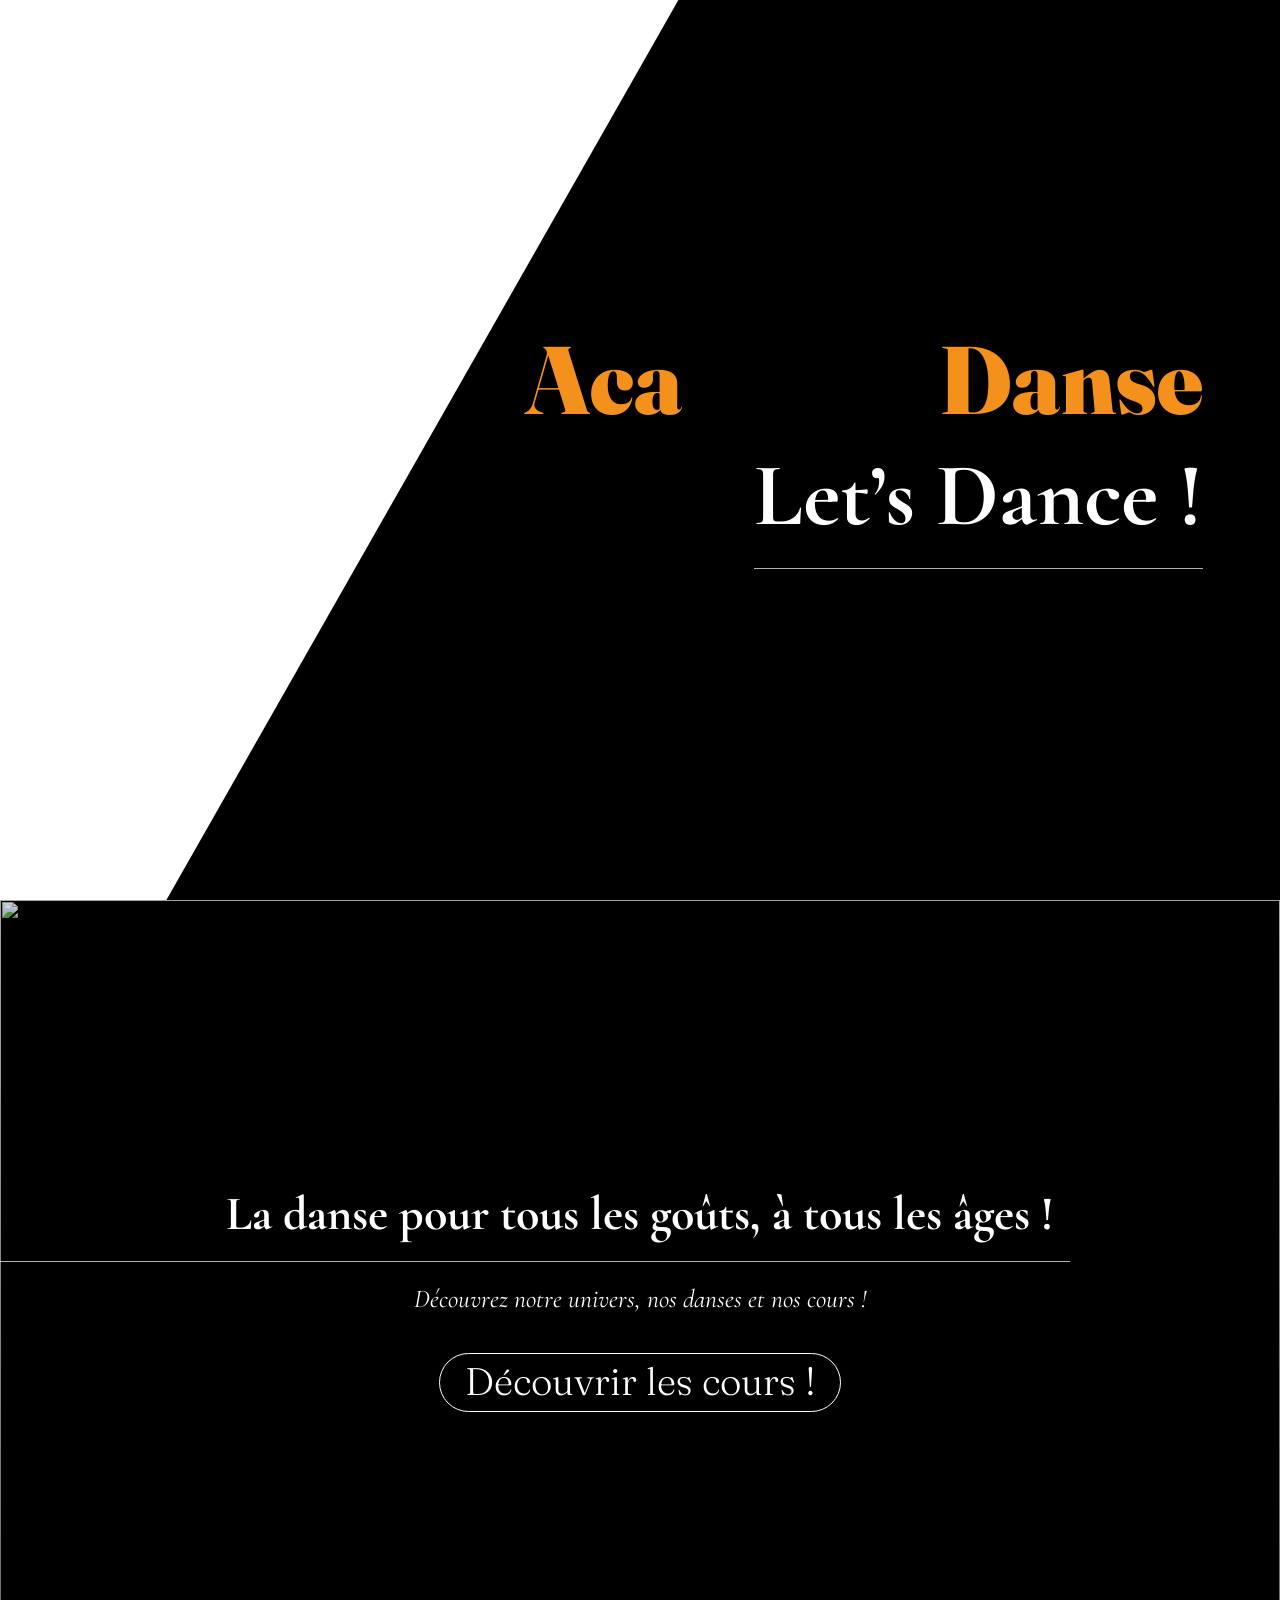
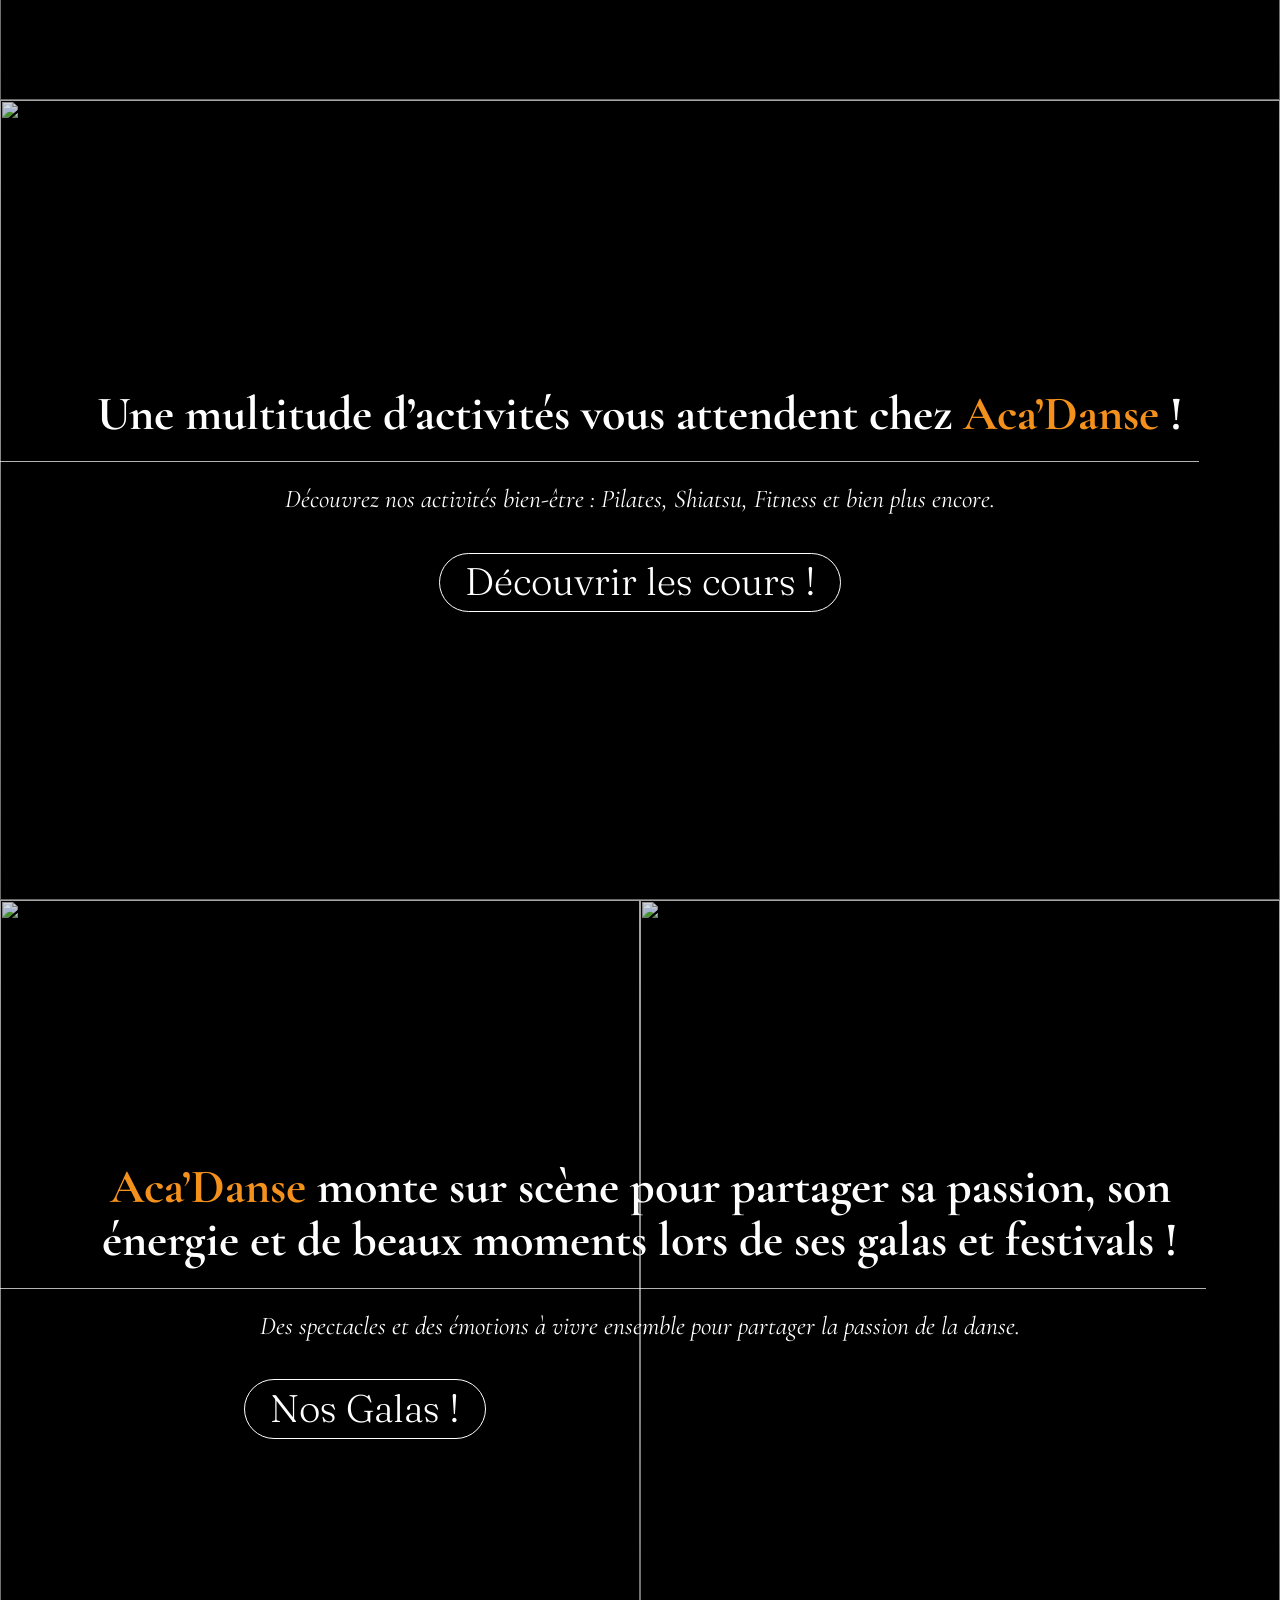
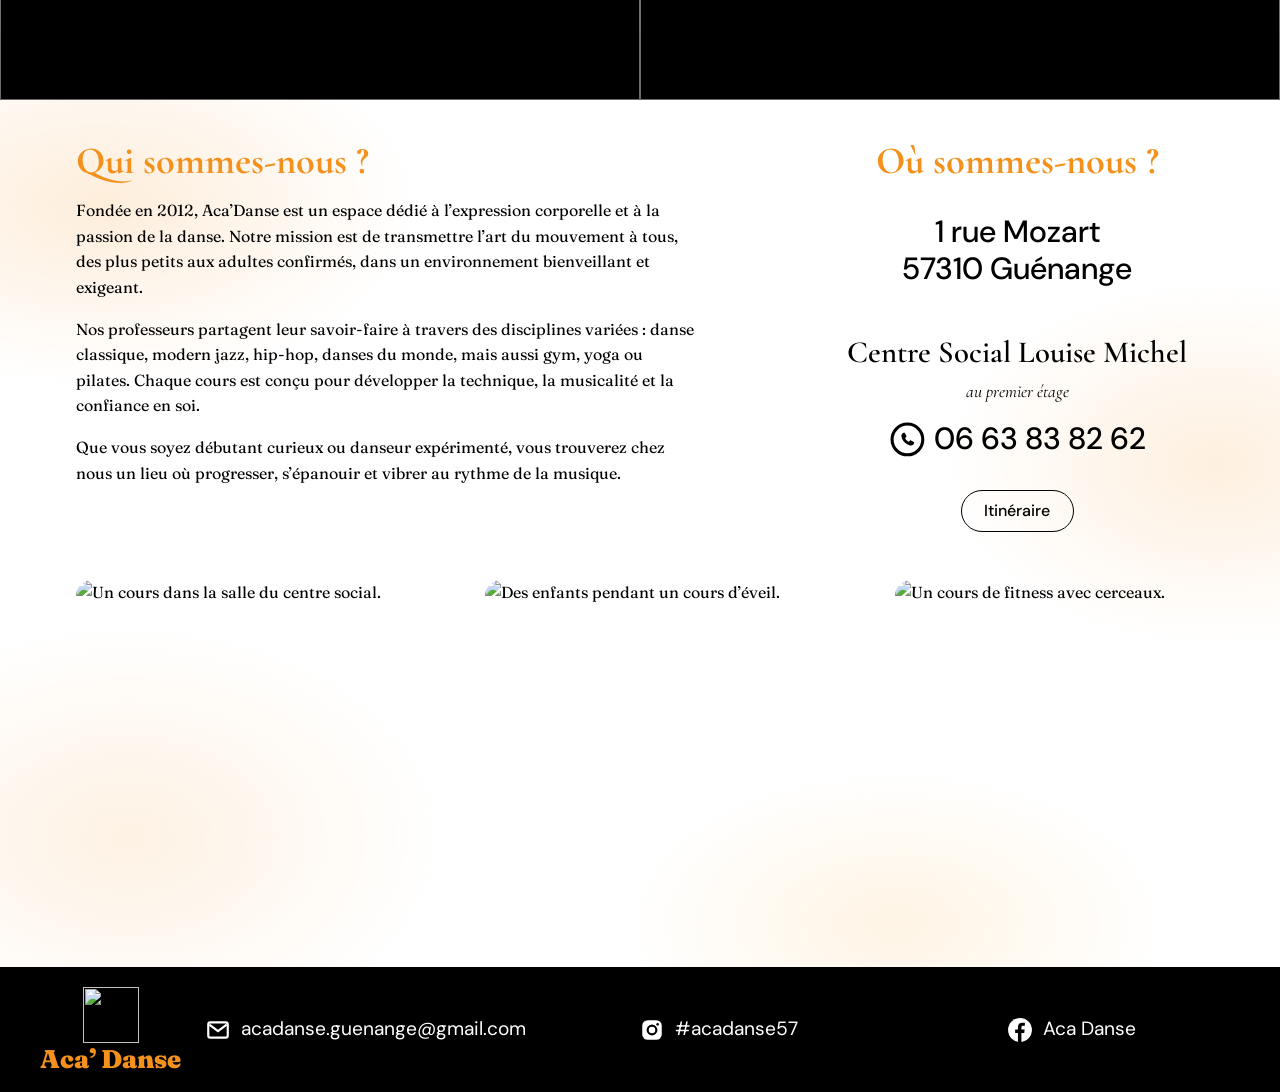
==== index.html @ 71445cca "Update to latest Figma: new course pages, Éveil à la danse, drop Festivals - Course pages: tagline, " ====
<!doctype html>
<html lang="fr">
<head>
  <meta charset="utf-8">
  <meta name="viewport" content="width=device-width, initial-scale=1">
  <title>Aca Danse — Danse, sport &amp; bien-être à Guénange</title>
  <meta name="description" content="Aca Danse : école de danse et activités bien-être à Guénange (57). Classique, modern jazz, hip-hop, K-dance, yoga, pilates, gym… pour tous les âges.">
  <meta name="theme-color" content="#000000">
  <link rel="icon" href="assets/favicon.png">
  <link rel="preconnect" href="https://fonts.googleapis.com">
  <link rel="preconnect" href="https://fonts.gstatic.com" crossorigin>
  <link rel="stylesheet" href="https://fonts.googleapis.com/css2?family=Cormorant+Garamond:ital,wght@0,500;0,600;0,700;1,400&family=DM+Sans:opsz,wght@9..40,400;9..40,500;9..40,700&family=Fraunces:opsz,wght@9..144,300;9..144,400;9..144,700;9..144,900&display=swap">
  <link rel="stylesheet" href="styles.css">
</head>
<body data-page="home">
  <nav class="side-dots" aria-label="Sections"></nav>

  <main id="main">
    <section class="slide hero" id="accueil" data-label="Accueil">
      <img class="slide-bg" src="assets/img/home-hero.webp" alt="" fetchpriority="high">
      <div class="hero-title">
        <h1>Aca’ <span>Danse</span></h1>
        <img class="hero-logo" src="assets/img/logo.webp" alt="" width="320" height="319">
      </div>
      <p class="tagline ruled">Venez découvrir la passion de la danse.</p>
    </section>

    <section class="slide" id="danses" data-label="Danses">
      <img class="slide-bg" src="assets/img/home-danse.webp" alt="" loading="lazy">
      <div class="slide-content">
        <h2 class="ruled reveal">La danse pour tous les goûts, à tous les âges !</h2>
        <p class="sub reveal">Découvrez notre univers, nos danses et nos cours !</p>
        <a class="btn reveal" href="danses.html">Découvrir les cours !</a>
      </div>
    </section>

    <section class="slide" id="activites" data-label="Activités">
      <img class="slide-bg" src="assets/img/home-activites.webp" alt="" loading="lazy">
      <div class="slide-content">
        <h2 class="ruled reveal">Une multitude d’activités vous attendent chez <em>Aca’Danse</em> !</h2>
        <p class="sub reveal">Découvrez nos activités bien-être : Pilates, Shiatsu, Fitness et bien plus encore.</p>
        <a class="btn reveal" href="activites.html">Découvrir les cours !</a>
      </div>
    </section>

    <section class="slide split" id="galas" data-label="Galas et festivals">
      <div class="split-bg">
        <img src="assets/img/home-galas.webp" alt="" loading="lazy">
        <img src="assets/img/home-festivals.webp" alt="" loading="lazy">
      </div>
      <div class="slide-content">
        <h2 class="ruled reveal"><em>Aca’Danse</em> monte sur scène pour partager sa passion, son énergie et de beaux moments lors de ses galas et festivals !</h2>
        <p class="sub reveal">Des spectacles et des émotions à vivre ensemble pour partager la passion de la danse.</p>
        <div class="split-ctas">
          <a class="btn reveal" href="galas.html">Nos Galas !</a>
        </div>
      </div>
    </section>

    <section class="slide light about" id="contact" data-label="Qui sommes-nous ?">
      <div class="wrap about-grid">
        <div class="reveal">
          <h2>Qui sommes-nous ?</h2>
          <p>Fondée en 2012, Aca’Danse est un espace dédié à l’expression corporelle et à la passion de la danse. Notre mission est de transmettre l’art du mouvement à tous, des plus petits aux adultes confirmés, dans un environnement bienveillant et exigeant.</p>
          <p>Nos professeurs partagent leur savoir-faire à travers des disciplines variées : danse classique, modern jazz, hip-hop, danses du monde, mais aussi gym, yoga ou pilates. Chaque cours est conçu pour développer la technique, la musicalité et la confiance en soi.</p>
          <p>Que vous soyez débutant curieux ou danseur expérimenté, vous trouverez chez nous un lieu où progresser, s’épanouir et vibrer au rythme de la musique.</p>
        </div>
        <address class="where reveal">
          <h2>Où sommes-nous ?</h2>
          <p class="addr">1 rue Mozart<br>57310 Guénange</p>
          <p class="place">Centre Social Louise Michel<br><small>au premier étage</small></p>
          <a class="tel" href="tel:+33663838262"><svg viewBox="0 0 24 24" aria-hidden="true"><circle cx="12" cy="12" r="10" fill="none" stroke="currentColor" stroke-width="2"/><path d="M9.6 7.6c.3-.1.6 0 .8.3l.9 1.7c.1.3.1.6-.1.8l-.7.7c.4 1 1.3 2 2.4 2.4l.7-.7c.2-.2.5-.3.8-.1l1.7.9c.3.2.4.5.3.8-.3 1.1-1.3 1.7-2.4 1.5-3-.5-5.4-2.9-5.9-5.9-.2-1.1.4-2.1 1.5-2.4Z" fill="currentColor"/></svg>06 63 83 82 62</a>
          <a class="btn btn-dark" href="https://www.google.com/maps/search/?api=1&amp;query=Centre+Social+Louise+Michel+1+rue+Mozart+57310+Gu%C3%A9nange" target="_blank" rel="noopener">Itinéraire</a>
        </address>
      </div>
      <div class="wrap carousel about-gallery reveal" aria-label="Photos de l’association">
        <div class="track">
          <img src="assets/img/gym-1.webp" alt="Un cours dans la salle du centre social." loading="lazy">
          <img src="assets/img/gym-2.webp" alt="Des enfants pendant un cours d’éveil." loading="lazy">
          <img src="assets/img/gym-3.webp" alt="Un cours de fitness avec cerceaux." loading="lazy">
        </div>
        <div class="dots"></div>
      </div>
    </section>
  </main>

  <script src="app.js"></script>
</body>
</html>
---- styles.css ----
/* Aca Danse — mobile-first. Couleurs et polices issues de la maquette Figma. */
:root {
  --orange: #f4911c;
  --brown: #643d0f;
  --ink: #000;
  --paper: #fff;
  --cream: #f6efe6;
  --display: 'Fraunces', Georgia, serif;
  --serif: 'Cormorant Garamond', Georgia, serif;
  --sans: 'DM Sans', system-ui, sans-serif;
  --hh: 76px; /* header height incl. margin */
  --ease: cubic-bezier(.2, .7, .2, 1);
}
@media (min-width: 760px) { :root { --hh: 100px; } }

*, *::before, *::after { box-sizing: border-box; }
html { scroll-behavior: smooth; scroll-padding-top: var(--hh); -webkit-text-size-adjust: 100%; }
html, body { overflow-x: clip; }
body {
  margin: 0;
  color: var(--ink);
  background: var(--paper);
  font: 400 1rem/1.6 var(--display);
  -webkit-font-smoothing: antialiased;
}
img { display: block; max-width: 100%; }
[hidden] { display: none !important; }
a { color: inherit; }
h1, h2, h3 { margin: 0; font-family: var(--serif); font-weight: 700; line-height: 1.1; }
p { margin: 0; }
button { font: inherit; color: inherit; }
:focus-visible { outline: 2px solid var(--orange); outline-offset: 3px; }
.wrap { width: min(1200px, 100% - 32px); margin-inline: auto; }

.skip {
  position: fixed; top: 8px; left: 8px; z-index: 200;
  padding: .6em 1em; color: #fff; background: #000; border-radius: 8px;
  transform: translateY(-200%);
}
.skip:focus { transform: none; }

/* Light pages: soft orange blobs ("Déco" ellipses of the mockup). */
.light, .slide.light {
  background:
    radial-gradient(35% 30% at 8% 12%, rgb(244 145 28 / .16), transparent 70%),
    radial-gradient(30% 30% at 95% 42%, rgb(244 145 28 / .14), transparent 70%),
    radial-gradient(35% 35% at 10% 85%, rgb(244 145 28 / .12), transparent 70%),
    radial-gradient(30% 25% at 70% 95%, rgb(255 166 38 / .12), transparent 70%),
    var(--paper);
}

/* ---------- Header ---------- */
.site-header {
  position: sticky; top: 0; z-index: 50;
  padding: 10px 12px;
  background: var(--paper);
}
.bar {
  position: relative;
  display: grid;
  grid-template-columns: 1fr auto 1fr;
  align-items: center;
  max-width: 1200px; height: 56px;
  margin: 0 auto;
  padding: 0 14px 0 8px;
  color: #fff;
  background: #000;
  border-radius: 999px;
  transition: box-shadow .3s;
}
.scrolled .bar { box-shadow: 0 8px 30px rgb(0 0 0 / .25); }
.menu-btn {
  justify-self: start;
  display: grid; place-items: center;
  width: 48px; height: 48px;
  padding: 0;
  background: none; border: 0; border-radius: 50%;
  cursor: pointer;
}
.menu-btn span, .menu-btn span::before, .menu-btn span::after {
  display: block; width: 28px; height: 2px;
  background: currentColor; border-radius: 2px;
  transition: transform .3s var(--ease), background .2s, width .3s;
}
.menu-btn span { position: relative; }
.menu-btn span::before, .menu-btn span::after { content: ""; position: absolute; left: 0; }
.menu-btn span::before { top: -8px; }
.menu-btn span::after { top: 8px; width: 16px; }
.menu-btn:hover, .open .menu-btn { color: var(--orange); }
.open .menu-btn span { background: transparent; }
.open .menu-btn span::before { transform: translateY(8px) rotate(45deg); }
.open .menu-btn span::after { width: 28px; transform: translateY(-8px) rotate(-45deg); }

.brand {
  display: flex; align-items: center; gap: .3rem;
  color: var(--orange);
  font: 900 1.2rem/1 var(--display);
  text-decoration: none;
}
.brand img { width: 38px; height: 38px; transition: transform .6s var(--ease); }
.brand:hover img { transform: rotate(-12deg) scale(1.08); }
.quick { justify-self: end; display: flex; align-items: center; gap: .35rem; }
.quick a { display: grid; place-items: center; width: 40px; height: 40px; border-radius: 50%; transition: color .2s; }
.quick a:hover { color: var(--orange); }
.quick svg { width: 26px; height: 26px; }

.menu {
  position: absolute; top: calc(100% + 8px); left: 8px;
  min-width: 220px;
  padding: 8px 0;
  background: #000;
  border-radius: 14px;
  box-shadow: 0 16px 40px rgb(0 0 0 / .3);
  opacity: 0; visibility: hidden;
  transform: translateY(-8px);
  transition: opacity .25s, transform .25s var(--ease), visibility .25s;
}
.open .menu { opacity: 1; visibility: visible; transform: none; }
.menu a {
  display: block;
  padding: .6rem 1.2rem;
  font: 400 1.1rem/1.3 var(--sans);
  text-decoration: none;
  transition: background .15s, color .15s;
}
.menu a:hover, .menu a[aria-current] { color: #000; background: var(--orange); }

@media (min-width: 760px) {
  .site-header { padding: 14px 24px; }
  .bar { height: 72px; padding: 0 24px 0 18px; }
  .brand { font-size: 1.5rem; gap: .4rem; }
  .brand img { width: 48px; height: 48px; }
  .quick svg { width: 30px; height: 30px; }
  .menu { left: 18px; }
}

/* ---------- Footer ---------- */
.site-footer {
  --icon-bg: #000;
  display: grid;
  justify-items: center;
  gap: 1rem;
  padding: 2rem 16px 2.25rem;
  color: #fff;
  background: #000;
  font: 400 1rem/1.3 var(--sans);
  text-align: center;
}
.site-footer a { display: inline-flex; align-items: center; gap: .6rem; text-decoration: none; transition: color .2s; }
.site-footer a:hover { color: var(--orange); }
.site-footer svg { width: 26px; height: 26px; flex: none; }
.f-brand { flex-direction: column; gap: .2rem !important; color: var(--orange); font: 900 1.6rem/1 var(--display); }
.f-brand img { width: 56px; height: 56px; }
@media (min-width: 860px) {
  .site-footer { grid-template-columns: auto 1fr 1fr 1fr; padding: 1.25rem 2.5rem; font-size: 1.2rem; }
}

/* ---------- Shared bits ---------- */
.btn {
  display: inline-block;
  padding: .12em .65em .18em;
  color: #fff;
  font: 300 clamp(1.4rem, 3vw, 2.5rem)/1.2 var(--display);
  text-decoration: none;
  border: 1px solid currentColor;
  border-radius: 999px;
  backdrop-filter: blur(2px);
  transition: color .25s, background .25s, transform .25s var(--ease);
}
.btn:hover { color: var(--orange); background: rgb(0 0 0 / .35); transform: translateY(-2px); }
.btn-dark {
  padding: .75em 1.4em;
  color: #000;
  font: 500 1rem/1 var(--sans);
  border: 1.5px solid #000;
}
.btn-dark:hover { color: #000; background: var(--orange); border-color: var(--orange); }

/* Heading with a hairline running out to the left edge, as in the mockup. */
.ruled { position: relative; width: fit-content; margin-inline: auto; padding-bottom: .45em; }
.ruled::after {
  content: "";
  position: absolute; bottom: 0;
  left: -100vw;
  width: calc(100vw + 100% + 1rem);
  height: 1px;
  background: currentColor;
  opacity: .7;
  transform-origin: left;
  transition: transform 1.2s .15s var(--ease);
}
.ruled.reveal::after { transform: scaleX(0); }
.ruled.in::after { transform: none; }

.sub { font: italic 400 clamp(1.2rem, 2vw, 1.6rem)/1.35 var(--serif); }
em { color: var(--orange); font-style: normal; }

.reveal { opacity: 0; transform: translateY(24px); transition: opacity .8s var(--ease), transform .8s var(--ease); transition-delay: calc(var(--d, 0) * 90ms); }
.reveal.in { opacity: 1; transform: none; }
.ruled.reveal { transform: none; opacity: 1; } /* heading stays, its line draws in */

.dots { display: flex; justify-content: center; gap: .4rem; margin-top: .75rem; }
.dots button {
  display: grid; place-items: center;
  width: 28px; height: 28px; padding: 0;
  background: none; border: 0; cursor: pointer;
}
.dots button::before {
  content: ""; width: 6px; height: 6px;
  background: currentColor; border-radius: 50%;
  outline: 1px solid transparent;
  outline-offset: 0;
  transition: outline-offset .3s, outline-color .3s;
}
.dots button[aria-current]::before { outline: 1px solid currentColor; outline-offset: 5px; }
.carousel.fits .dots, .carousel.fits .arrow { display: none; }

.track {
  display: grid;
  grid-auto-flow: column;
  gap: 16px;
  overflow-x: auto;
  scroll-snap-type: x mandatory;
  overscroll-behavior-x: contain;
  scrollbar-width: none;
}
.track::-webkit-scrollbar { display: none; }
.track > * { scroll-snap-align: center; }

/* ---------- Home ---------- */
.side-dots {
  position: fixed; left: 18px; top: 50%; z-index: 40;
  display: none;
  flex-direction: column; gap: .6rem;
  transform: translateY(-50%);
}
.side-dots a { display: grid; place-items: center; width: 30px; height: 30px; color: var(--orange); }
.side-dots a::before {
  content: ""; width: 7px; height: 7px;
  background: currentColor; border-radius: 50%;
  outline: 1px solid transparent;
  transition: outline-offset .3s, outline-color .3s, transform .2s;
}
.side-dots a[aria-current]::before { outline: 1px solid currentColor; outline-offset: 7px; }
.side-dots a:hover::before { transform: scale(1.4); }
@media (min-width: 900px) { .side-dots { display: flex; } }

.slide {
  position: relative;
  display: grid; place-items: center;
  min-height: calc(100svh - var(--hh));
  padding: 3rem 16px;
  overflow: hidden;
  color: #fff;
  background: #000;
  text-align: center;
}
.slide-bg, .split-bg {
  position: absolute; inset: 0;
  width: 100%; height: 100%;
  object-fit: cover;
}
.slide:not(.light)::after {
  content: ""; position: absolute; inset: 0;
  background: linear-gradient(180deg, rgb(0 0 0 / .15), rgb(0 0 0 / .45));
  pointer-events: none;
}
.slide > :not(.slide-bg, .split-bg) { position: relative; z-index: 1; }
.slide-content { display: grid; justify-items: center; gap: 1.25rem; max-width: 1100px; }
.slide h2 { font-size: clamp(1.9rem, 4.2vw, 3rem); text-wrap: balance; }
.slide .btn { margin-top: 1rem; }
/* Slow zoom on the background while the section is on screen. */
@media (prefers-reduced-motion: no-preference) {
  .slide-bg, .split-bg img { animation: kenburns 18s ease-in-out infinite alternate; }
}
@keyframes kenburns { to { transform: scale(1.08); } }

.hero { align-content: center; gap: clamp(2rem, 8vh, 5rem); }
.hero-title { display: flex; flex-wrap: wrap; align-items: center; justify-content: center; gap: 0 1rem; }
.hero h1 {
  color: var(--orange);
  font: 900 clamp(3.2rem, 9vw, 7.5rem)/1 var(--display);
  letter-spacing: -.01em;
  animation: rise 1.1s .2s var(--ease) both;
}
.hero h1 span { white-space: nowrap; }
.hero-logo {
  width: clamp(150px, 24vw, 330px); height: auto;
  filter: drop-shadow(0 10px 40px rgb(0 0 0 / .5));
  animation: spin-in 1.4s var(--ease) both;
}
.tagline { font: 700 clamp(1.6rem, 3.4vw, 3rem)/1.15 var(--serif); animation: rise 1s .6s var(--ease) both; }
.tagline.ruled::after { animation: draw 1.2s .9s var(--ease) both; }
@keyframes rise { from { opacity: 0; transform: translateY(30px); } }
@keyframes spin-in { from { opacity: 0; transform: rotate(-25deg) scale(.7); } }
@keyframes draw { from { transform: scaleX(0); } }
@media (min-width: 900px) {
  .hero-logo { margin-left: -2.5rem; }
  .hero-title { transform: translateX(8%); }
}

.split .split-bg { display: grid; grid-template-rows: 1fr 1fr; }
.split .split-bg img { width: 100%; height: 100%; object-fit: cover; min-height: 0; }
.split-ctas { display: flex; flex-wrap: wrap; justify-content: center; gap: 1rem 2rem; }
@media (min-width: 760px) {
  .split .split-bg { grid-template-rows: none; grid-template-columns: 1fr 1fr; }
  .split .slide-content { width: 100%; }
  .split-ctas { width: 50%; justify-self: start; } /* over the galas half of the split background */
}

.about { display: block; padding-block: 2.5rem 3rem; color: var(--ink); text-align: left; }
.about-grid { display: grid; gap: 2.5rem; }
.about h2 { margin-bottom: 1rem; color: var(--orange); font-size: clamp(2rem, 3vw, 2.4rem); }
.about p + p { margin-top: 1em; }
.about-grid > div p { max-width: 62ch; font-size: 1rem; }
.where { display: grid; justify-items: center; align-content: start; gap: 1rem; font-style: normal; text-align: center; }
.where .addr { font: 500 clamp(1.4rem, 2.4vw, 2rem)/1.2 var(--sans); }
.where .place { font: 600 clamp(1.4rem, 2.4vw, 2rem)/1.15 var(--serif); }
.where small { font: italic 400 1.1rem var(--serif); }
.where .tel { display: inline-flex; align-items: center; gap: .5rem; font: 500 clamp(1.4rem, 2.4vw, 2rem)/1 var(--sans); text-decoration: none; }
.where .tel svg { width: 1.2em; height: 1.2em; }
.where .tel:hover { color: var(--orange); }
.about-gallery { margin-top: 3rem; }
.about-gallery .track, .photo-gallery .track { grid-auto-columns: 82%; }
.about-gallery img, .photo-gallery img { width: 100%; aspect-ratio: 300 / 288; object-fit: cover; border-radius: 16px; }
@media (min-width: 860px) {
  .about { min-height: calc(100svh - var(--hh)); padding-left: 60px; }
  .about-grid { grid-template-columns: 1.4fr 1fr; gap: 4rem; }
  .about-gallery .track, .photo-gallery .track { grid-auto-columns: calc((100% - 2 * 3.5rem) / 3); gap: 3.5rem; }
}
@media (min-width: 900px) {
  html:has(body[data-page="home"]) { scroll-snap-type: y proximity; }
  .slide { scroll-snap-align: start; }
}

/* ---------- Intro (Début) ---------- */
.intro {
  position: fixed; inset: 0; z-index: 100;
  display: grid; place-items: center; align-content: center; gap: 1.5rem;
  overflow: hidden;
  color: #fff;
  background: #fff;
  cursor: pointer;
  transition: transform .8s cubic-bezier(.7, 0, .3, 1);
}
.intro.out { transform: translateY(-100%); }
.intro-wedge {
  position: absolute; inset: 0;
  background: #000;
  clip-path: polygon(30% 0, 100% 0, 100% 100%, -10% 100%);
  animation: wedge .8s cubic-bezier(.7, 0, .3, 1) both;
}
@keyframes wedge { from { transform: translateX(100%); } }
.intro-logo, .intro-text { position: relative; }
.intro-logo {
  display: flex; align-items: center; gap: .5rem;
  color: var(--orange);
  font: 900 clamp(2.4rem, 8vw, 6rem)/1 var(--display);
}
.intro-logo img { width: clamp(110px, 20vw, 240px); animation: spin-in 1s .55s var(--ease) both; }
.intro-logo span { animation: rise .8s .7s var(--ease) both; }
.intro-text {
  padding-bottom: .3em;
  font: 700 clamp(2.4rem, 7vw, 6rem)/1 var(--serif);
  border-bottom: 1px solid rgb(255 255 255 / .7);
  animation: rise .8s 1s var(--ease) both;
}
@media (min-width: 900px) {
  .intro { justify-items: end; padding-right: 6vw; }
  .intro-wedge { clip-path: polygon(53% 0, 100% 0, 100% 100%, 13% 100%); }
}

/* ---------- Danses / Activités ---------- */
.select {
  position: relative;
  min-height: calc(100svh - var(--hh));
  padding: 2rem 16px 4rem;
  color: #fff;
  background: linear-gradient(180deg, rgb(0 0 0 / .35), rgb(0 0 0 / .55)), var(--bg) center / cover fixed, #1a0a02;
  text-align: center;
}
.select h1 { max-width: 1100px; margin: 0 auto 2.5rem; font-size: clamp(2rem, 4vw, 3rem); }
.pill-list { display: grid; gap: 1rem; max-width: 1230px; margin: 0 auto; }
.pill-card {
  position: relative;
  display: grid; place-items: center;
  height: clamp(88px, 11vw, 136px);
  overflow: hidden;
  isolation: isolate;
  border-radius: 999px;
  text-decoration: none;
  box-shadow: 0 10px 30px rgb(0 0 0 / .35);
}
.pill-card img {
  position: absolute; inset: 0; z-index: -1;
  width: 100%; height: 100%; object-fit: cover;
  transition: transform 1s var(--ease), filter .5s;
  filter: brightness(.7);
}
.pill-card span {
  padding: 0 1.5rem;
  font: 700 clamp(1.7rem, 5vw, 4rem)/1 var(--serif);
  text-shadow: 0 2px 18px rgb(0 0 0 / .6);
  transition: letter-spacing .5s var(--ease), color .3s;
}
.pill-card:hover img { transform: scale(1.08); filter: brightness(.85); }
.pill-card:hover span { color: var(--orange); letter-spacing: .02em; }
@media (min-width: 760px) { .select { padding: 2.5rem 24px 5rem; } .pill-list { gap: 1.75rem; } }

/* ---------- Fiche cours ---------- */
.page { padding: 1rem 0 4rem; min-height: calc(100svh - var(--hh)); }
.back { display: inline-block; margin-bottom: 1.5rem; font: 500 .95rem var(--sans); text-decoration: none; }
.back:hover { color: var(--orange); }
.fiche { display: grid; gap: 2.5rem; }
.fiche h1 { margin-bottom: 1rem; font-size: clamp(2.4rem, 5vw, 3.5rem); font-weight: 600; }
.fiche-tag { margin-bottom: .9rem; font: 900 clamp(1.2rem, 2.6vw, 1.75rem)/1.2 var(--display); text-transform: uppercase; letter-spacing: .01em; }
.fiche-text > p { max-width: 64ch; }
.fiche-cards { display: grid; grid-template-columns: repeat(auto-fit, minmax(190px, 1fr)); gap: 1rem; margin-top: 2.25rem; }
.fiche-card {
  padding: 1.5rem 1rem 1.75rem;
  text-align: center;
  background: linear-gradient(140deg, rgb(244 145 28 / .32), rgb(255 255 255 / .55) 55%, rgb(244 145 28 / .2));
  border: 1.5px solid var(--orange);
  border-radius: 24px;
}
.fiche-card h2 { margin-bottom: .9rem; font: 900 1.3rem/1.25 var(--display); text-wrap: balance; }
.fiche-card p { font-size: 1.05rem; font-weight: 300; line-height: 1.4; }
.fiche-side { display: grid; justify-items: center; align-content: start; gap: 1.75rem; }
.fiche-profs { width: min(100%, 240px); }
.fiche-note { max-width: 30ch; font-weight: 700; line-height: 1.4; text-align: center; text-wrap: balance; }
@media (min-width: 860px) { .fiche-profs { width: 260px; } .fiche-cards { gap: 1.75rem; } }
.fiche-profs .track { grid-auto-columns: 100%; }
.prof { margin: 0; }
.prof img, .prof-empty div {
  width: 100%; aspect-ratio: 250 / 290;
  object-fit: cover;
  border-radius: 18px;
  filter: grayscale(1);
  transition: filter .6s, transform .6s var(--ease);
}
.prof:hover img, .prof.is-active img { filter: none; }
.prof-empty div { display: grid; place-items: center; background: var(--cream); filter: none; }
.prof-empty div img { width: 45%; height: auto; aspect-ratio: auto; opacity: .35; border-radius: 0; filter: grayscale(1); }
.prof figcaption { margin-top: .6rem; font: 600 1.5rem/1.2 var(--serif); text-align: center; }
@media (hover: none) { .prof img { filter: none; } }
@media (min-width: 860px) {
  .fiche { grid-template-columns: minmax(0, 1fr) 300px; gap: 4rem; align-items: start; }
}

.horaires { margin-top: 3.5rem; }
.horaires h2, .day h2 { margin-bottom: 1.25rem; font-size: clamp(1.8rem, 3vw, 2.4rem); }
.sessions { display: grid; gap: .9rem; }
.session {
  display: grid; gap: .15rem;
  padding: .9rem 1.5rem;
  color: #fff;
  background: linear-gradient(180deg, var(--brown) 34%, var(--orange));
  border-radius: 28px;
  font-family: var(--sans);
  text-align: center;
  text-decoration: none;
  box-shadow: 0 8px 20px rgb(100 61 15 / .2);
  transition: transform .3s var(--ease), box-shadow .3s;
}
.session strong { font-size: clamp(1.05rem, 2vw, 1.4rem); font-weight: 700; }
.session span { font-size: clamp(.95rem, 1.6vw, 1.15rem); font-weight: 500; }
a.session:hover { transform: translateY(-3px); box-shadow: 0 14px 28px rgb(100 61 15 / .3); }
@media (min-width: 760px) { .sessions { grid-template-columns: repeat(auto-fill, minmax(min(100%, 460px), 1fr)); gap: 1.1rem 1.5rem; } .session { border-radius: 999px; } }
.ctas { display: flex; flex-wrap: wrap; gap: .75rem; margin-top: 2rem; }
.photo-gallery { margin-top: 3.5rem; }
.fiche-nav { display: flex; justify-content: space-between; gap: 1rem; margin-top: 4rem; padding-top: 1.5rem; border-top: 1px solid rgb(0 0 0 / .15); font: 500 1rem var(--sans); }
.fiche-nav a { text-decoration: none; }
.fiche-nav a:hover { color: var(--orange); }
.empty { display: grid; gap: 1.5rem; padding-block: 4rem; }

/* ---------- Planning ---------- */
.planning, .galas { position: relative; overflow: hidden; isolation: isolate; }
.planning::before, .galas::before {
  content: "";
  position: absolute; left: -6vw; bottom: 2rem; z-index: -1;
  width: min(45vw, 420px); aspect-ratio: 1;
  background: url(assets/img/logo.webp) center / contain no-repeat;
  opacity: .14;
}
.galas::after {
  content: "";
  position: absolute; right: -2rem; top: -1rem; z-index: -1;
  width: min(30vw, 200px); aspect-ratio: 1;
  background: url(assets/img/logo.webp) center / contain no-repeat;
  opacity: .14;
}
.planning h1, .galas h1 { font-size: clamp(2.4rem, 5vw, 4rem); }
.chips {
  display: flex; gap: .5rem;
  margin: 1.5rem -16px 2.5rem;
  padding: 4px 16px;
  overflow-x: auto;
  scrollbar-width: none;
  mask-image: linear-gradient(90deg, transparent, #000 16px, #000 calc(100% - 32px), transparent);
}
.chips::-webkit-scrollbar { display: none; }
.chips a {
  flex: none;
  padding: .35em .95em;
  font: 400 1rem/1.3 var(--sans);
  text-decoration: none;
  white-space: nowrap;
  border: 1.5px solid #000;
  border-radius: 999px;
  transition: color .2s, background .2s, border-color .2s;
}
.chips a:hover { color: var(--orange); border-color: var(--orange); }
.chips a[aria-current] { color: #000; background: var(--orange); border-color: var(--orange); }
@media (min-width: 760px) {
  .chips { flex-wrap: wrap; margin-inline: 0; padding-inline: 0; overflow: visible; mask-image: none; }
  .chips a { font-size: 1.1rem; }
}
.day + .day { margin-top: 2.5rem; }
.day h2 { color: var(--orange); }

/* ---------- Tarifs ---------- */
.tarifs {
  position: relative;
  min-height: calc(100svh - var(--hh));
  padding: 2.5rem 0 4rem;
  overflow: hidden;
  color: #fff;
  background: #000;
}
.tarifs-bg img {
  position: absolute; inset: 0;
  width: 100%; height: 100%; object-fit: cover;
  opacity: 0;
  transition: opacity .8s;
}
.tarifs-bg::after { content: ""; position: absolute; inset: 0; background: linear-gradient(90deg, rgb(0 0 0 / .75), rgb(0 0 0 / .45)); }
.tarifs[data-tab="enfants"] [data-for="enfants"],
.tarifs[data-tab="adultes"] [data-for="adultes"],
.tarifs[data-tab="bien-etre"] [data-for="bien-etre"] { opacity: 1; }
.tarifs .wrap { position: relative; }
.tarifs-head { display: flex; flex-wrap: wrap; align-items: center; gap: 1.25rem 2.5rem; margin-bottom: 2.5rem; }
.tarifs h1 { font-size: clamp(2.6rem, 5vw, 4rem); }
.tabs { display: flex; flex-wrap: wrap; gap: .6rem; }
.tabs button {
  padding: .3em 1em;
  font: 500 clamp(1rem, 1.8vw, 1.5rem)/1.2 var(--sans);
  background: none;
  border: 1.5px solid #fff;
  border-radius: 999px;
  cursor: pointer;
  transition: color .2s, background .2s, border-color .2s;
}
.tabs button:hover { color: var(--orange); border-color: var(--orange); }
.tabs button[aria-selected="true"] { color: #000; background: var(--orange); border-color: var(--orange); }
.prices { display: grid; gap: 2rem; }
.prices:not([hidden]) { animation: rise .6s var(--ease); }
.col { display: grid; gap: 2rem; align-content: start; }
.amount { color: var(--orange); font: 700 clamp(2.6rem, 5vw, 4rem)/1 var(--sans); }
.amount small { font-size: .85em; font-weight: 300; }
.price ul { margin: .75rem 0 0; padding-left: 1.3em; font: 500 clamp(1.05rem, 1.5vw, 1.3rem)/1.45 var(--sans); }
.tarifs-note { margin-top: 3rem; font: 400 1rem var(--sans); opacity: .85; }
.tarifs-note a:hover { color: var(--orange); }
@media (min-width: 860px) { .prices { grid-template-columns: repeat(3, 1fr); } .tarifs-head { gap: 1.5rem 4rem; } }

/* ---------- Galas ---------- */
.coverflow { position: relative; margin-top: 1.5rem; }
.coverflow .track {
  gap: 0;
  padding-block: 1rem;
  padding-inline: calc(50% - var(--card) / 2);
  --card: clamp(230px, 62vw, 352px);
  grid-auto-columns: var(--card);
  /* "Ambiance fond" of the mockup: warm edges, clear centre. */
  background: linear-gradient(90deg, rgb(244 145 28 / .28), rgb(244 145 28 / 0) 40% 60%, rgb(244 145 28 / .28)), #fbf5ee;
}
.gala {
  position: relative;
  margin: 0;
  aspect-ratio: 352 / 550;
  transform: scale(.82);
  transition: transform .6s var(--ease), filter .6s;
  filter: grayscale(1) brightness(.95);
}
.gala.is-active { z-index: 1; transform: none; filter: none; }
.gala img { width: 100%; height: 100%; object-fit: cover; border-radius: 18px; box-shadow: 0 20px 50px rgb(0 0 0 / .3); }
.gala figcaption {
  position: absolute; inset: 0;
  display: grid; place-content: center; text-align: center;
  color: #fff;
  opacity: 0;
  transition: opacity .5s .1s;
  text-shadow: 0 4px 30px rgb(0 0 0 / .5);
}
.gala.is-active figcaption { opacity: 1; }
.gala figcaption span { font: 700 clamp(2.4rem, 5vw, 3.3rem)/1 var(--serif); }
.gala figcaption strong { font: 700 clamp(3.4rem, 7vw, 4.4rem)/1 var(--display); }
.coverflow .dots { color: #000; }
.arrow {
  position: absolute; top: calc(50% - 1.5rem); z-index: 2;
  display: none;
  width: 3rem; height: 3rem; padding: 0 0 .15em;
  font: 400 2.2rem/1 var(--serif);
  background: rgb(255 255 255 / .85);
  border: 0; border-radius: 50%;
  box-shadow: 0 6px 20px rgb(0 0 0 / .15);
  cursor: pointer;
  transition: background .2s;
}
.arrow:hover { background: var(--orange); }
.arrow[data-dir="-1"] { left: max(16px, calc(50% - 560px)); }
.arrow[data-dir="1"] { right: max(16px, calc(50% - 560px)); }
@media (hover: hover) and (min-width: 760px) { .arrow { display: block; } }

@media (prefers-reduced-motion: reduce) {
  *, *::before, *::after { animation: none !important; transition-duration: .01ms !important; scroll-behavior: auto !important; }
  .reveal { opacity: 1; transform: none; }
}
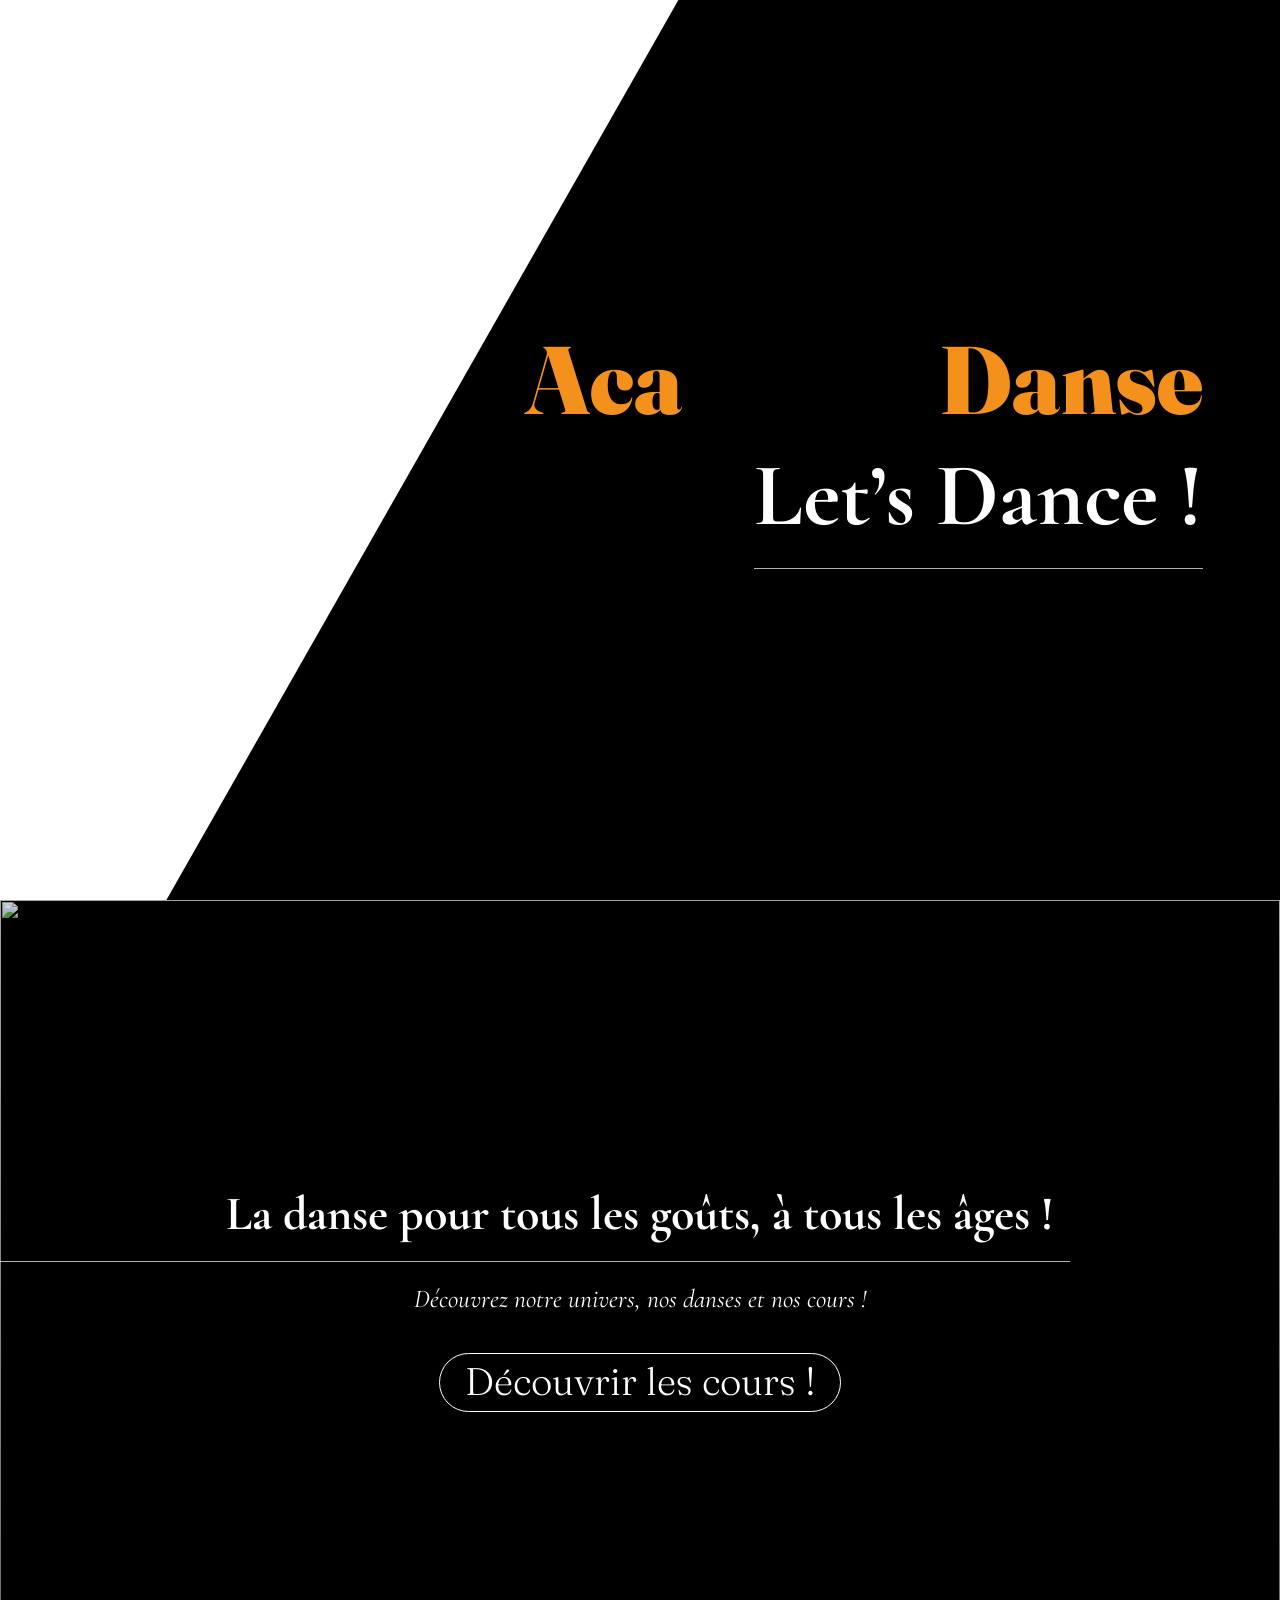
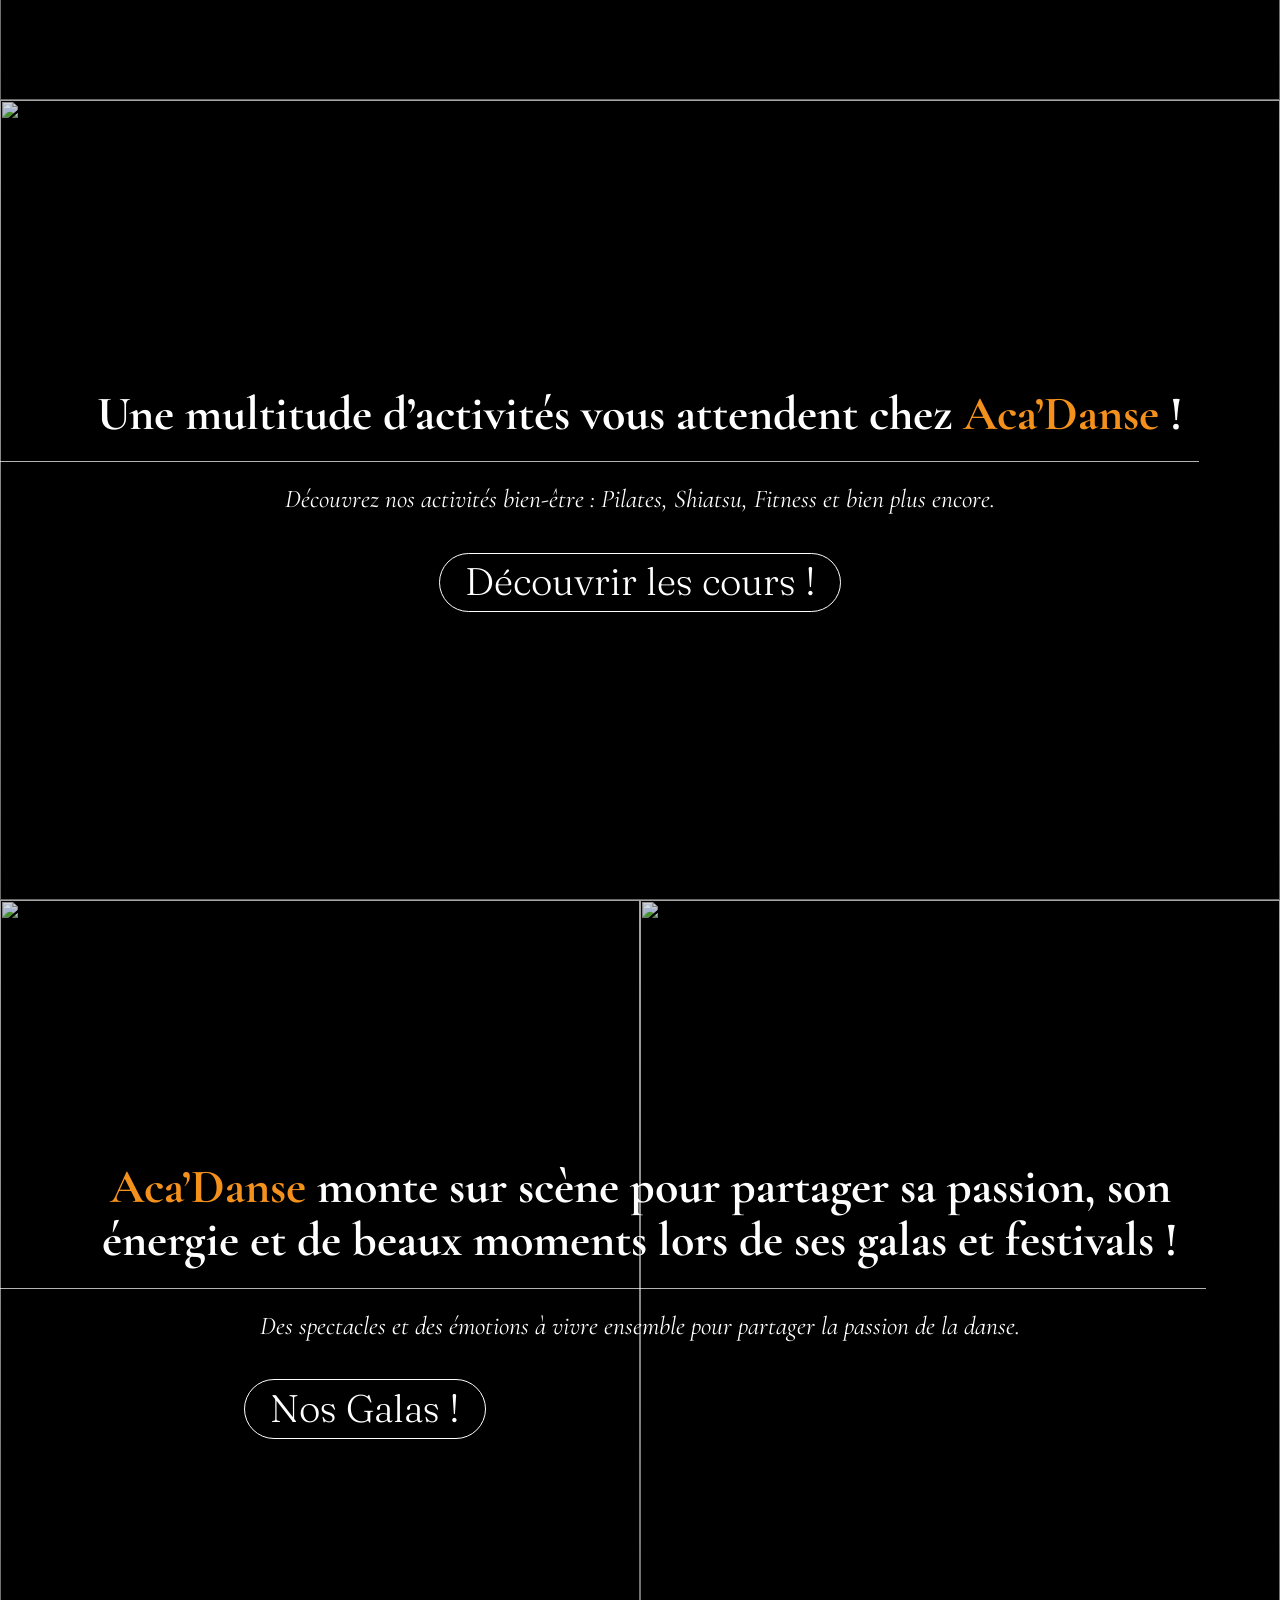
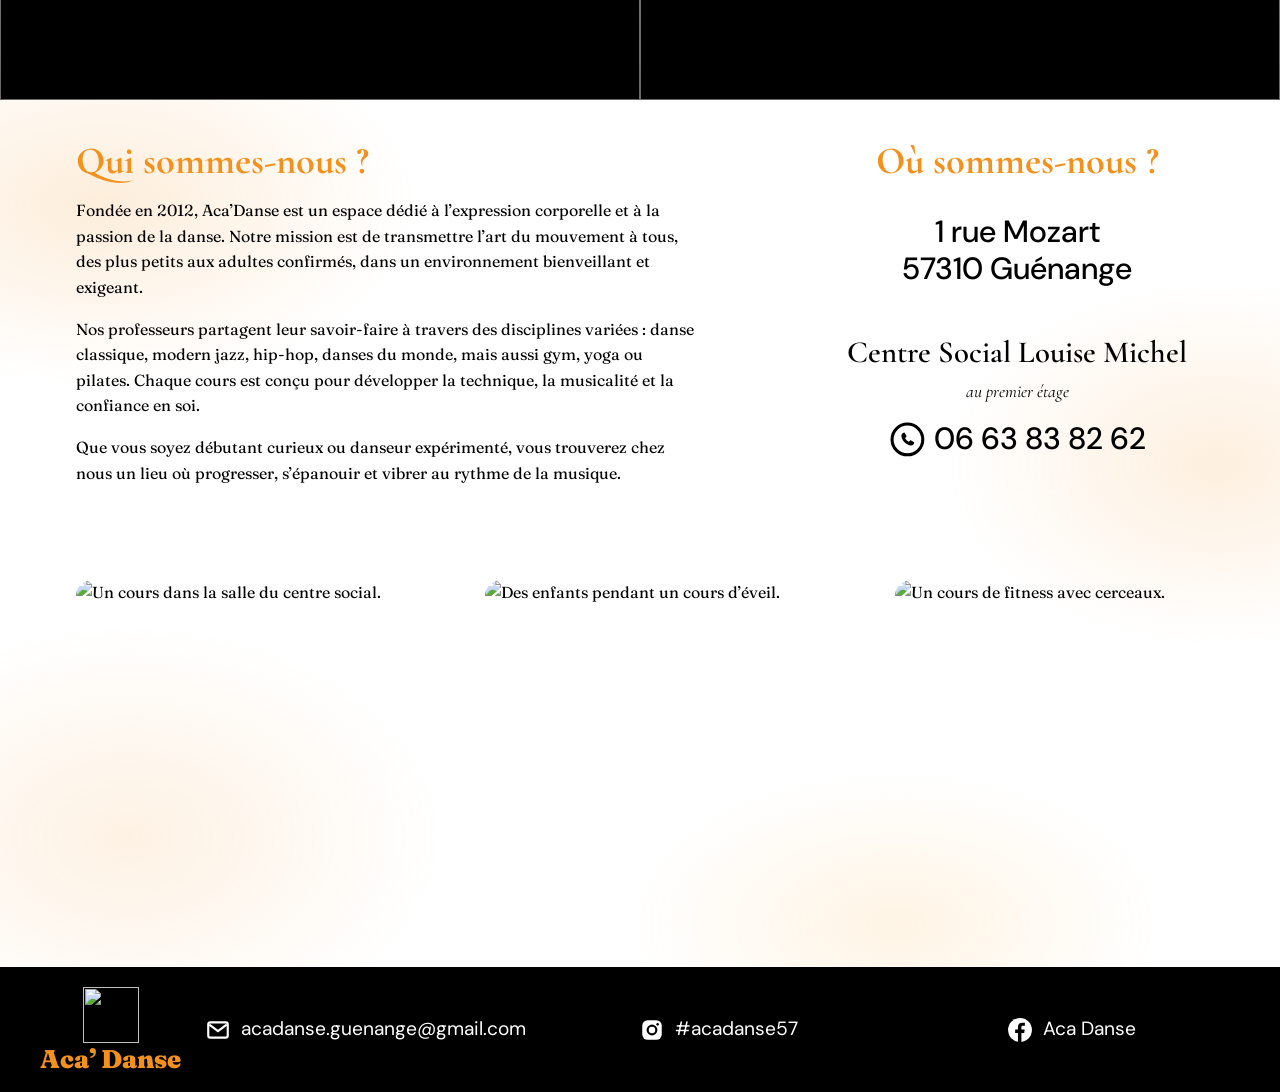
==== commit 6a8b5b68: "Smooth page transitions, carousel and QA fixes Page switches used to flash: header and content were " ====
--- a/index.html
+++ b/index.html
@@ -10,7 +10,8 @@
   <link rel="preconnect" href="https://fonts.googleapis.com">
   <link rel="preconnect" href="https://fonts.gstatic.com" crossorigin>
   <link rel="stylesheet" href="https://fonts.googleapis.com/css2?family=Cormorant+Garamond:ital,wght@0,500;0,600;0,700;1,400&family=DM+Sans:opsz,wght@9..40,400;9..40,500;9..40,700&family=Fraunces:opsz,wght@9..144,300;9..144,400;9..144,700;9..144,900&display=swap">
-  <link rel="stylesheet" href="styles.css">
+  <link rel="stylesheet" href="styles.css?v=2">
+  <script src="app.js?v=2"></script>
 </head>
 <body data-page="home">
   <nav class="side-dots" aria-label="Sections"></nav>
@@ -84,6 +85,6 @@
     </section>
   </main>
 
-  <script src="app.js"></script>
+  <script>init()</script>
 </body>
 </html>
--- a/styles.css
+++ b/styles.css
@@ -49,6 +49,13 @@
     var(--paper);
 }
 
+/* Page-to-page transition: pages cross-fade, the header stays put.
+   Browsers without cross-document view transitions simply swap pages. */
+@media (prefers-reduced-motion: no-preference) { @view-transition { navigation: auto; } }
+.site-header { view-transition-name: site-header; }
+body:has(.intro) .site-header { view-transition-name: none; } /* the intro covers the header */
+::view-transition-old(root), ::view-transition-new(root) { animation-duration: .35s; }
+
 /* ---------- Header ---------- */
 .site-header {
   position: sticky; top: 0; z-index: 50;
@@ -197,6 +204,7 @@
 
 .reveal { opacity: 0; transform: translateY(24px); transition: opacity .8s var(--ease), transform .8s var(--ease); transition-delay: calc(var(--d, 0) * 90ms); }
 .reveal.in { opacity: 1; transform: none; }
+.reveal.now { transition: none; } /* on screen at load: no entrance, see reveal() */
 .ruled.reveal { transform: none; opacity: 1; } /* heading stays, its line draws in */
 
 .dots { display: flex; justify-content: center; gap: .4rem; margin-top: .75rem; }
@@ -216,6 +224,7 @@
 .carousel.fits .dots, .carousel.fits .arrow { display: none; }
 
 .track {
+  position: relative; /* offsetParent of the items: carousel() reads their offsetLeft */
   display: grid;
   grid-auto-flow: column;
   gap: 16px;
@@ -415,7 +424,9 @@
 .fiche h1 { margin-bottom: 1rem; font-size: clamp(2.4rem, 5vw, 3.5rem); font-weight: 600; }
 .fiche-tag { margin-bottom: .9rem; font: 900 clamp(1.2rem, 2.6vw, 1.75rem)/1.2 var(--display); text-transform: uppercase; letter-spacing: .01em; }
 .fiche-text > p { max-width: 64ch; }
-.fiche-cards { display: grid; grid-template-columns: repeat(auto-fit, minmax(190px, 1fr)); gap: 1rem; margin-top: 2.25rem; }
+.fiche-text { container-type: inline-size; }
+.fiche-cards { display: grid; gap: 1rem; margin-top: 2.25rem; }
+@container (min-width: 600px) { .fiche-cards { grid-template-columns: repeat(3, 1fr); } } /* three across or stacked, never 2 + 1 */
 .fiche-card {
   padding: 1.5rem 1rem 1.75rem;
   text-align: center;
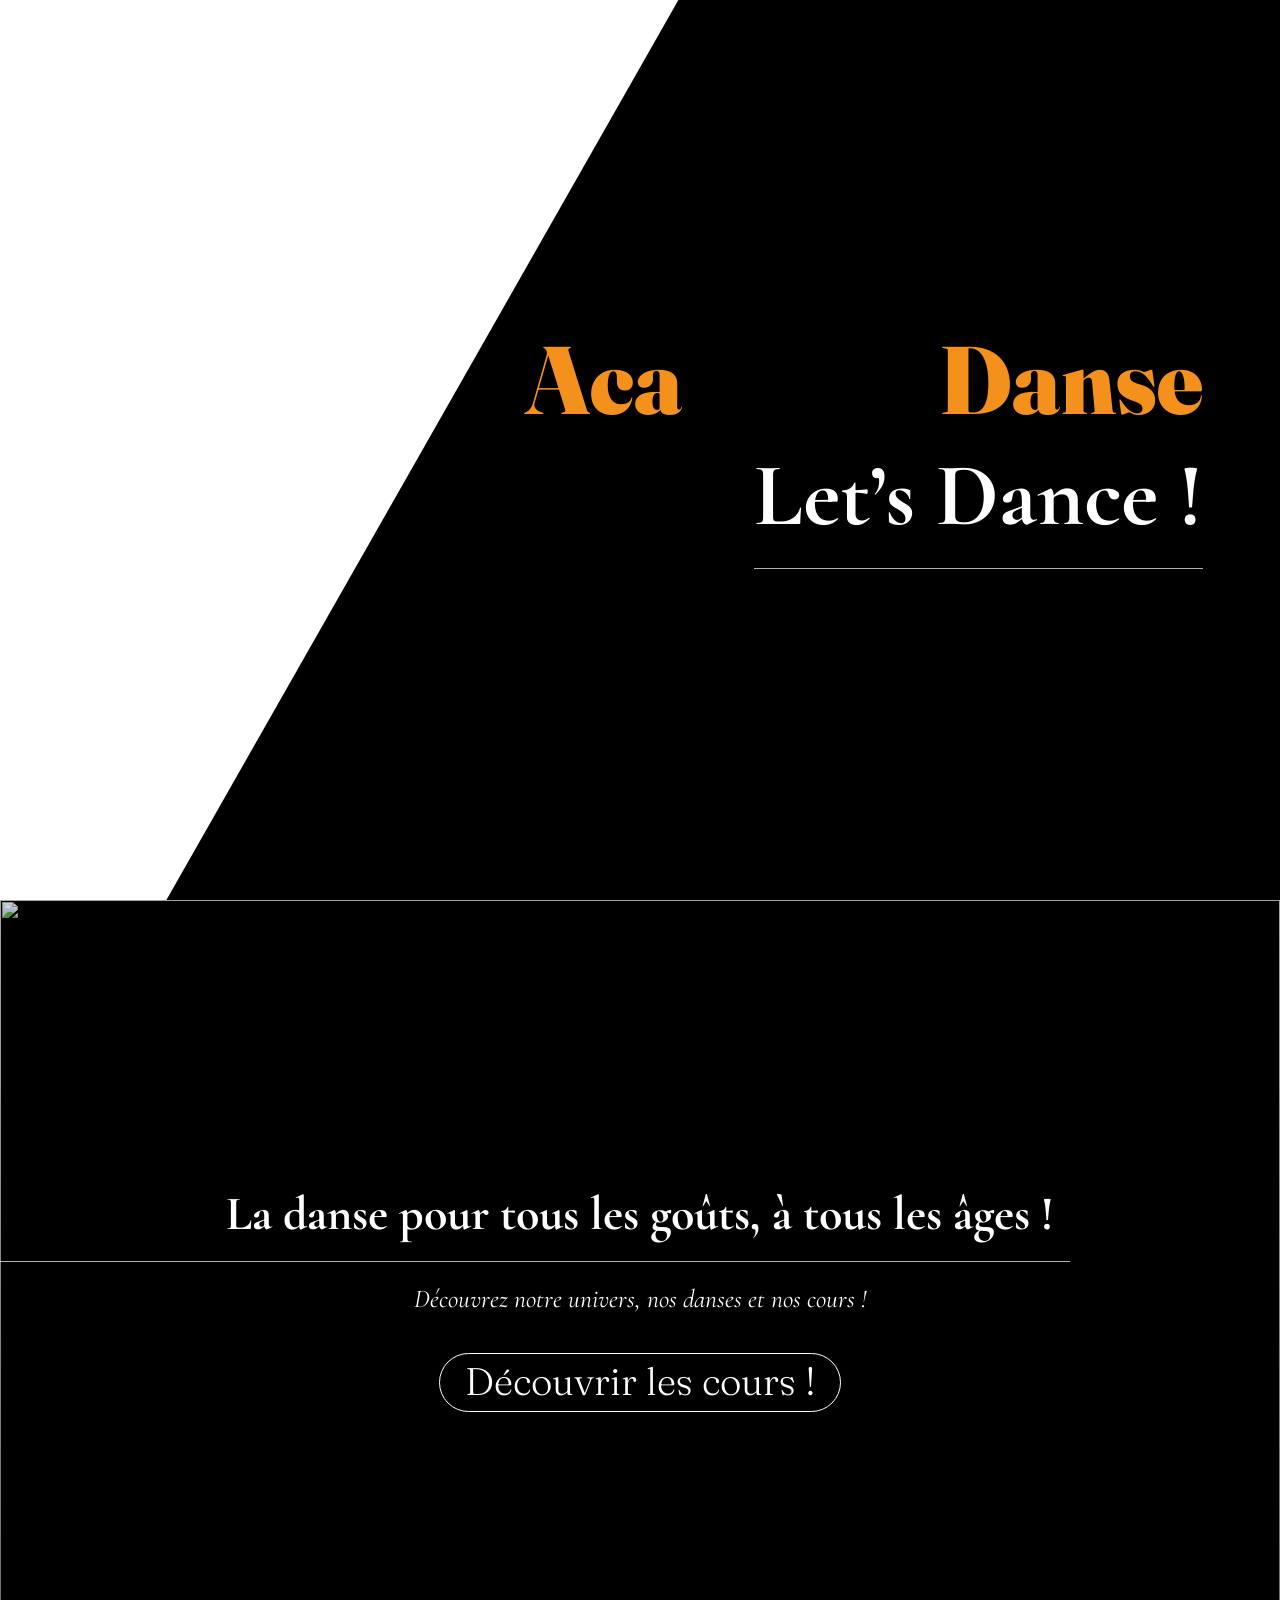
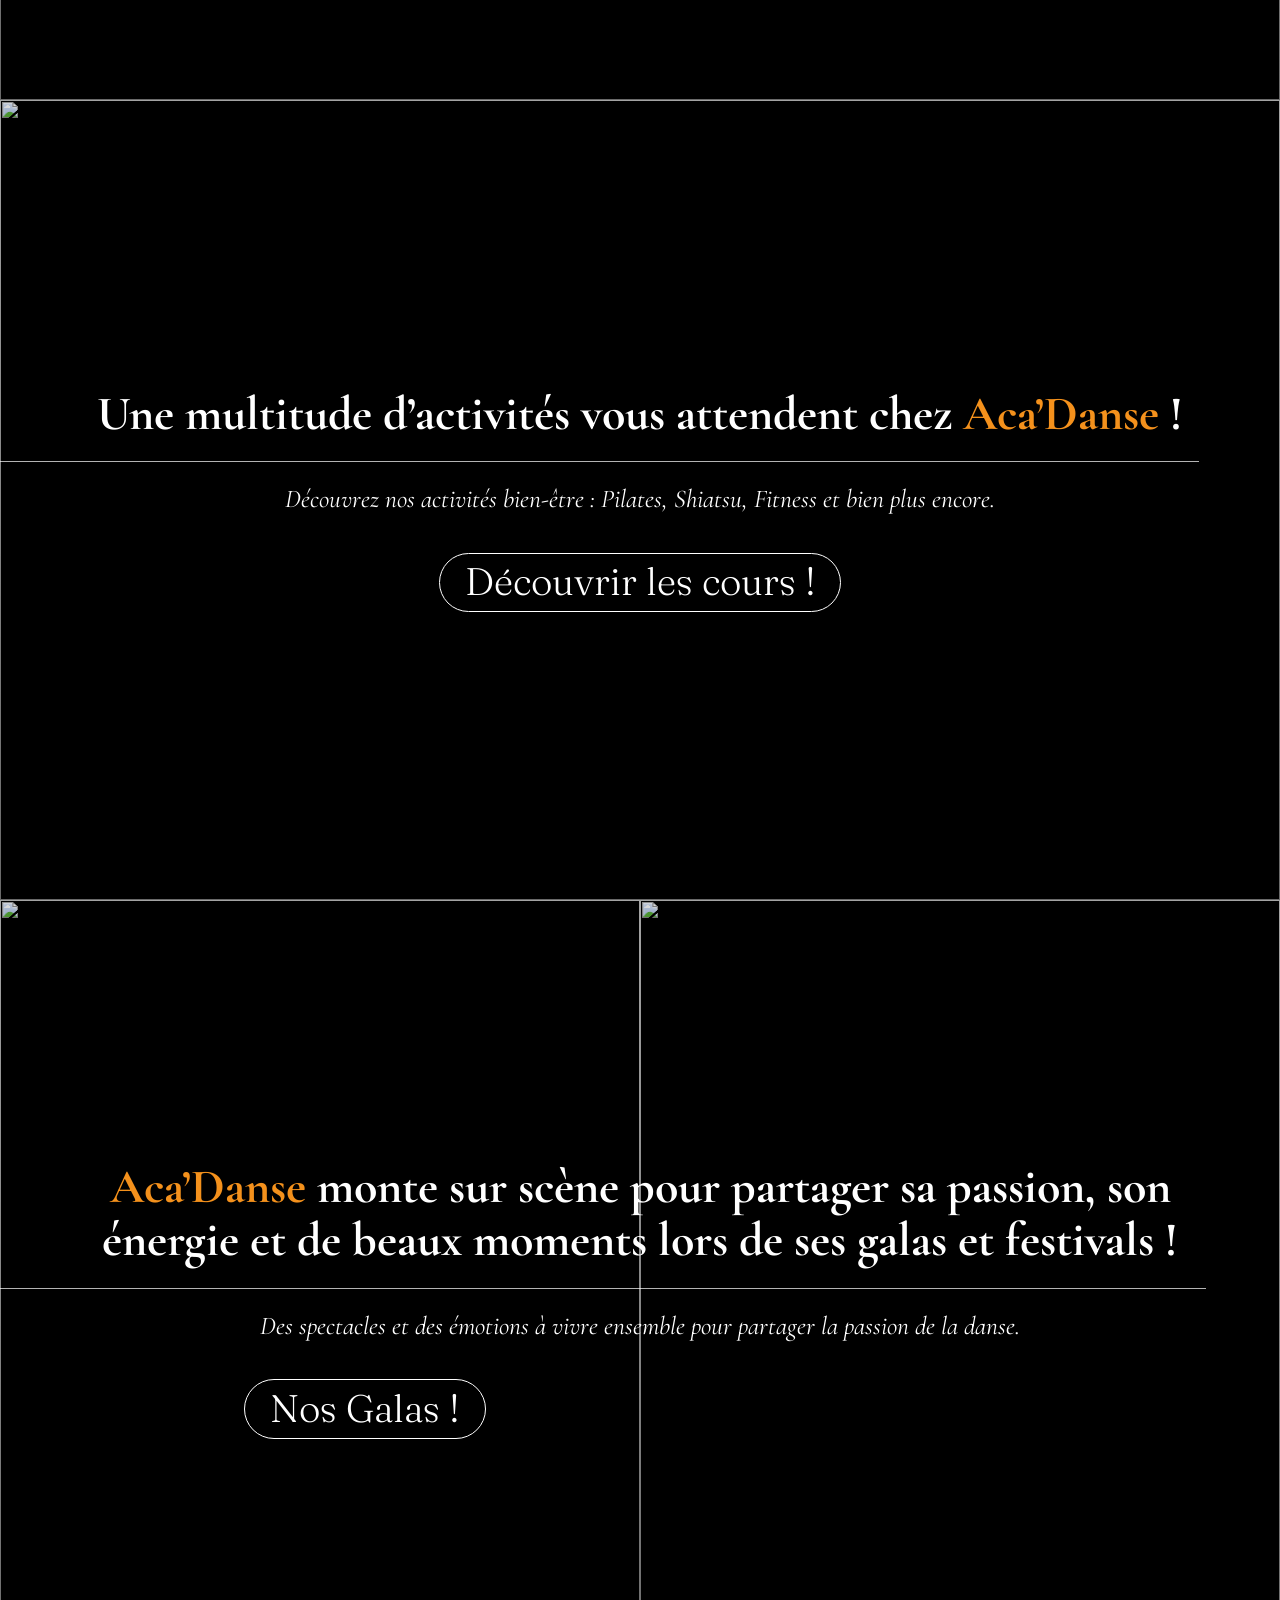
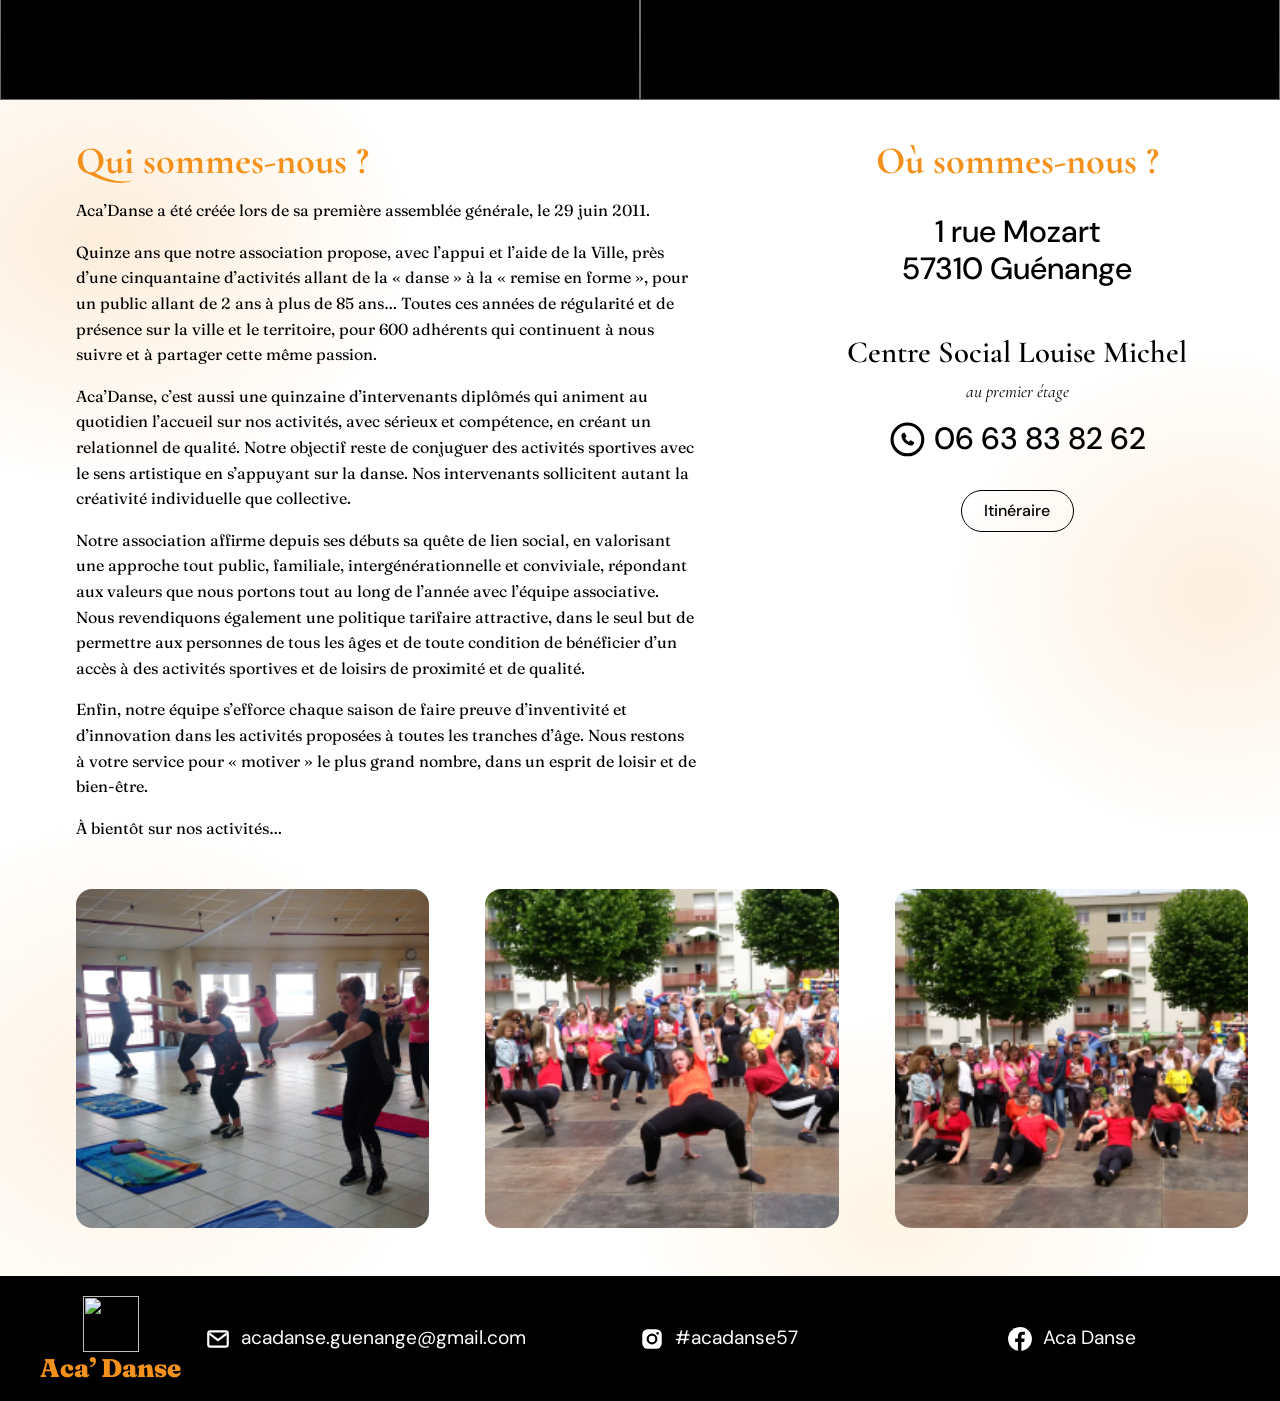
==== commit 2bc844bf: "Mise à jour du site d'après la maquette Figma - Galas : cartes 2024 et 2026 (nouvelles photos, 2028 " ====
--- a/index.html
+++ b/index.html
@@ -10,8 +10,8 @@
   <link rel="preconnect" href="https://fonts.googleapis.com">
   <link rel="preconnect" href="https://fonts.gstatic.com" crossorigin>
   <link rel="stylesheet" href="https://fonts.googleapis.com/css2?family=Cormorant+Garamond:ital,wght@0,500;0,600;0,700;1,400&family=DM+Sans:opsz,wght@9..40,400;9..40,500;9..40,700&family=Fraunces:opsz,wght@9..144,300;9..144,400;9..144,700;9..144,900&display=swap">
-  <link rel="stylesheet" href="styles.css?v=2">
-  <script src="app.js?v=2"></script>
+  <link rel="stylesheet" href="styles.css?v=3">
+  <script src="app.js?v=3"></script>
 </head>
 <body data-page="home">
   <nav class="side-dots" aria-label="Sections"></nav>
@@ -62,9 +62,12 @@
       <div class="wrap about-grid">
         <div class="reveal">
           <h2>Qui sommes-nous ?</h2>
-          <p>Fondée en 2012, Aca’Danse est un espace dédié à l’expression corporelle et à la passion de la danse. Notre mission est de transmettre l’art du mouvement à tous, des plus petits aux adultes confirmés, dans un environnement bienveillant et exigeant.</p>
-          <p>Nos professeurs partagent leur savoir-faire à travers des disciplines variées : danse classique, modern jazz, hip-hop, danses du monde, mais aussi gym, yoga ou pilates. Chaque cours est conçu pour développer la technique, la musicalité et la confiance en soi.</p>
-          <p>Que vous soyez débutant curieux ou danseur expérimenté, vous trouverez chez nous un lieu où progresser, s’épanouir et vibrer au rythme de la musique.</p>
+          <p>Aca’Danse a été créée lors de sa première assemblée générale, le 29 juin 2011.</p>
+          <p>Quinze ans que notre association propose, avec l’appui et l’aide de la Ville, près d’une cinquantaine d’activités allant de la « danse » à la « remise en forme », pour un public allant de 2 ans à plus de 85 ans… Toutes ces années de régularité et de présence sur la ville et le territoire, pour 600 adhérents qui continuent à nous suivre et à partager cette même passion.</p>
+          <p>Aca’Danse, c’est aussi une quinzaine d’intervenants diplômés qui animent au quotidien l’accueil sur nos activités, avec sérieux et compétence, en créant un relationnel de qualité. Notre objectif reste de conjuguer des activités sportives avec le sens artistique en s’appuyant sur la danse. Nos intervenants sollicitent autant la créativité individuelle que collective.</p>
+          <p>Notre association affirme depuis ses débuts sa quête de lien social, en valorisant une approche tout public, familiale, intergénérationnelle et conviviale, répondant aux valeurs que nous portons tout au long de l’année avec l’équipe associative. Nous revendiquons également une politique tarifaire attractive, dans le seul but de permettre aux personnes de tous les âges et de toute condition de bénéficier d’un accès à des activités sportives et de loisirs de proximité et de qualité.</p>
+          <p>Enfin, notre équipe s’efforce chaque saison de faire preuve d’inventivité et d’innovation dans les activités proposées à toutes les tranches d’âge. Nous restons à votre service pour « motiver » le plus grand nombre, dans un esprit de loisir et de bien-être.</p>
+          <p>À bientôt sur nos activités…</p>
         </div>
         <address class="where reveal">
           <h2>Où sommes-nous ?</h2>
@@ -76,9 +79,9 @@
       </div>
       <div class="wrap carousel about-gallery reveal" aria-label="Photos de l’association">
         <div class="track">
-          <img src="assets/img/gym-1.webp" alt="Un cours dans la salle du centre social." loading="lazy">
-          <img src="assets/img/gym-2.webp" alt="Des enfants pendant un cours d’éveil." loading="lazy">
-          <img src="assets/img/gym-3.webp" alt="Un cours de fitness avec cerceaux." loading="lazy">
+          <img src="assets/img/about-1.jpg" alt="Un cours de gym dans la salle du centre social." loading="lazy">
+          <img src="assets/img/about-2.jpg" alt="Une démonstration de danse en plein air, devant le public." loading="lazy">
+          <img src="assets/img/about-3.jpg" alt="Des danseuses en rouge et noir lors d’une démonstration en plein air." loading="lazy">
         </div>
         <div class="dots"></div>
       </div>
--- a/styles.css
+++ b/styles.css
@@ -38,6 +38,7 @@
   transform: translateY(-200%);
 }
 .skip:focus { transform: none; }
+.visually-hidden { position: absolute; width: 1px; height: 1px; overflow: hidden; clip-path: inset(50%); white-space: nowrap; }
 
 /* Light pages: soft orange blobs ("Déco" ellipses of the mockup). */
 .light, .slide.light {
@@ -586,7 +587,9 @@
 }
 .gala {
   position: relative;
+  display: block;
   margin: 0;
+  text-decoration: none;
   aspect-ratio: 352 / 550;
   transform: scale(.82);
   transition: transform .6s var(--ease), filter .6s;
@@ -594,7 +597,7 @@
 }
 .gala.is-active { z-index: 1; transform: none; filter: none; }
 .gala img { width: 100%; height: 100%; object-fit: cover; border-radius: 18px; box-shadow: 0 20px 50px rgb(0 0 0 / .3); }
-.gala figcaption {
+.gala-cap {
   position: absolute; inset: 0;
   display: grid; place-content: center; text-align: center;
   color: #fff;
@@ -602,9 +605,39 @@
   transition: opacity .5s .1s;
   text-shadow: 0 4px 30px rgb(0 0 0 / .5);
 }
-.gala.is-active figcaption { opacity: 1; }
-.gala figcaption span { font: 700 clamp(2.4rem, 5vw, 3.3rem)/1 var(--serif); }
-.gala figcaption strong { font: 700 clamp(3.4rem, 7vw, 4.4rem)/1 var(--display); }
+.gala.is-active .gala-cap { opacity: 1; }
+.gala-cap span { font: 700 clamp(2.4rem, 5vw, 3.3rem)/1 var(--serif); }
+.gala-cap strong { font: 700 clamp(3.4rem, 7vw, 4.4rem)/1 var(--display); }
+.gala:hover img { box-shadow: 0 20px 50px rgb(244 145 28 / .45); }
+
+/* ---------- Page d'un gala ---------- */
+.gala-page { padding-bottom: 3rem; background: #000; color: #fff; }
+.gala-page .back { color: #fff; margin: 1.25rem 0 1rem; }
+.show { position: relative; }
+.show .track { gap: 0; grid-auto-columns: 100%; }
+.scene {
+  position: relative;
+  margin: 0;
+  height: max(420px, min(56.25vw, 100svh - var(--hh) - 6rem));
+  min-width: 0;
+  overflow: hidden;
+}
+.scene img { position: absolute; inset: 0; width: 100%; height: 100%; object-fit: cover; }
+.scene::after { content: ""; position: absolute; inset: 0; background: linear-gradient(90deg, rgb(0 0 0 / .6), rgb(0 0 0 / .1) 60%); }
+.scene-text { position: absolute; z-index: 1; top: clamp(1.5rem, 6vw, 4rem); left: clamp(1rem, 6vw, 5rem); right: 1rem; max-width: 34rem; }
+.scene h2 { font: 400 clamp(2rem, 4.5vw, 3.4rem)/1.1 var(--serif); }
+.scene-intro h2 { font: 700 clamp(2.4rem, 5vw, 3.6rem)/1.05 var(--serif); }
+.scene-intro h2 strong { display: block; font: 700 clamp(2.8rem, 6vw, 4.4rem)/1 var(--display); }
+.scene-intro p { margin-top: 1rem; font: 400 clamp(1rem, 1.5vw, 1.25rem)/1.45 var(--serif); }
+.show-cta { position: absolute; z-index: 2; right: clamp(1rem, 4vw, 3rem); bottom: 4.5rem; }
+.show-cta .btn { font-size: clamp(1rem, 1.6vw, 1.35rem); padding: .35em 1em; background: rgb(0 0 0 / .35); }
+.show .dots { color: #fff; }
+.show .arrow[data-dir="-1"] { left: 16px; }
+.show .arrow[data-dir="1"] { right: 16px; }
+.gala-soon { display: grid; gap: 1.5rem; justify-items: start; }
+.gala-soon h1, .download h1 { font-size: clamp(2.2rem, 5vw, 3.6rem); }
+.download a { font: 500 clamp(1rem, 1.6vw, 1.25rem)/1.5 var(--serif); word-break: break-all; }
+.download p + p { margin-top: 1.5rem; }
 .coverflow .dots { color: #000; }
 .arrow {
   position: absolute; top: calc(50% - 1.5rem); z-index: 2;
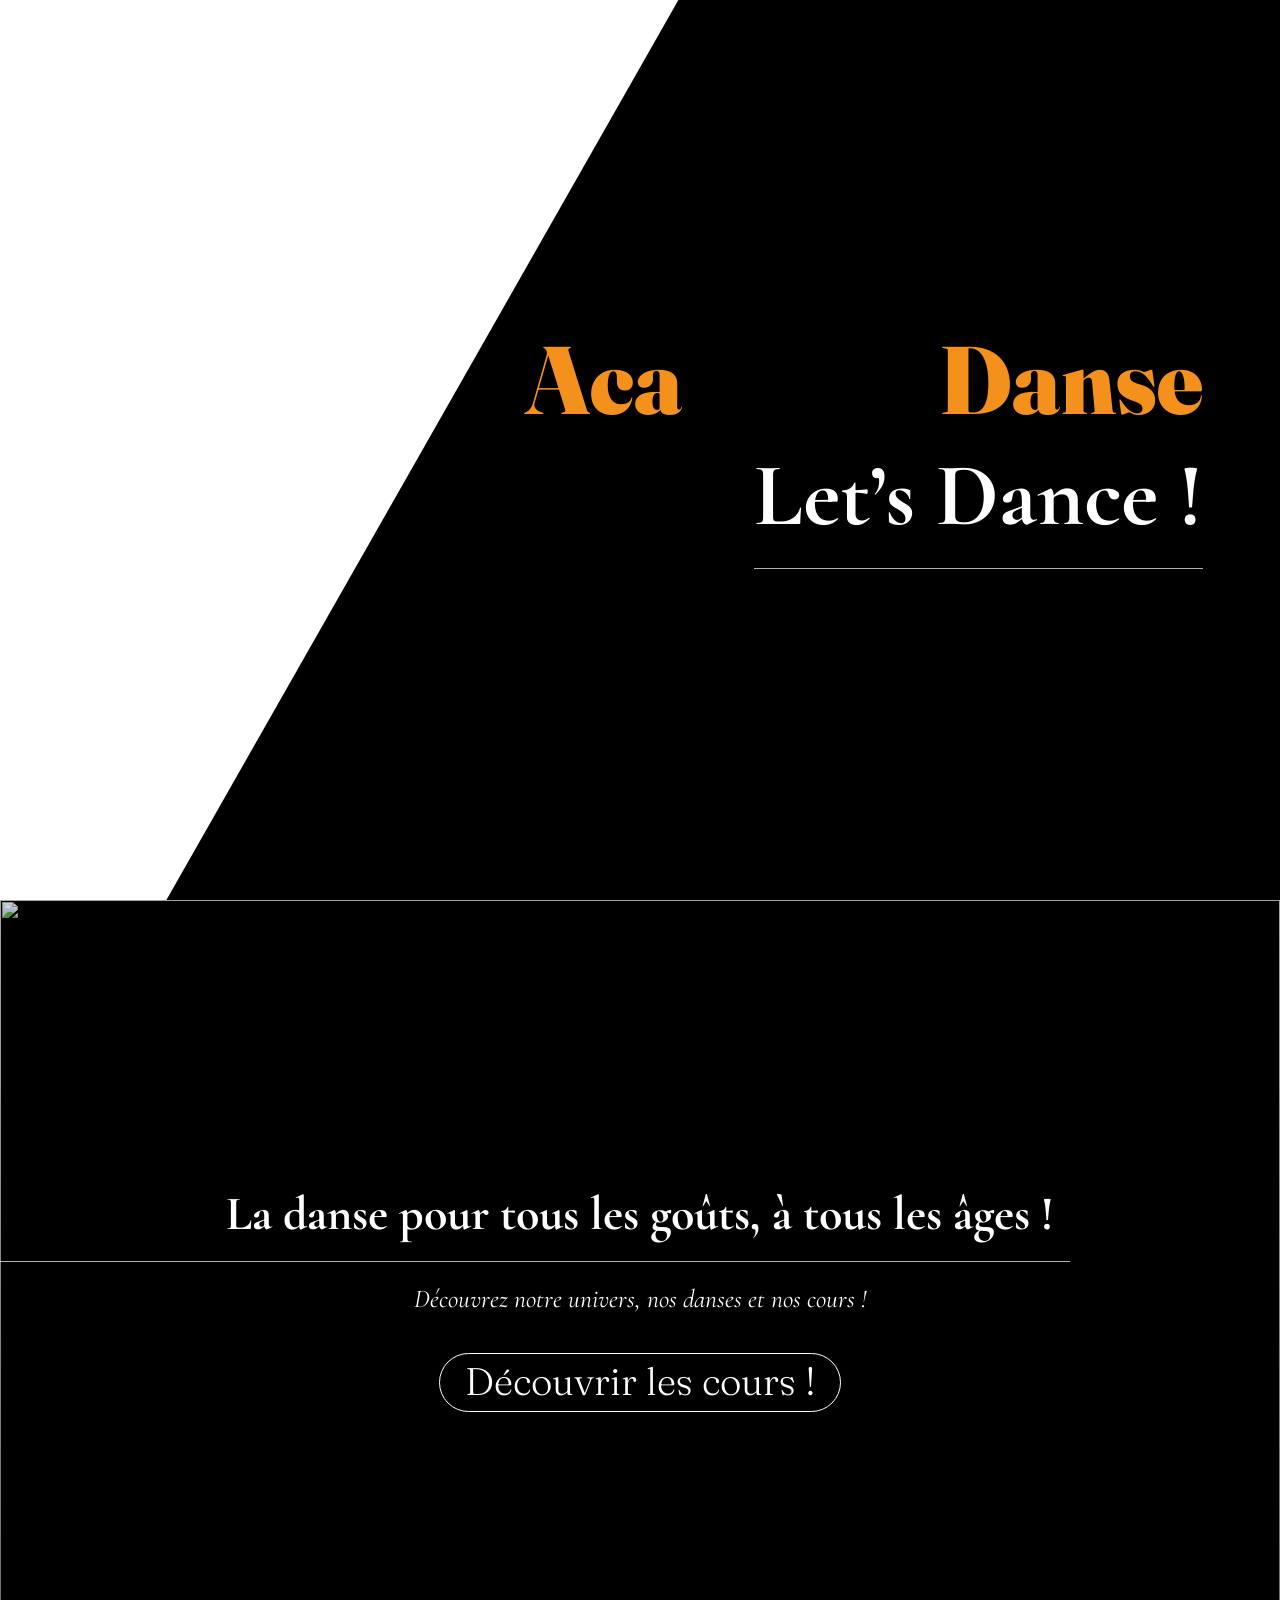
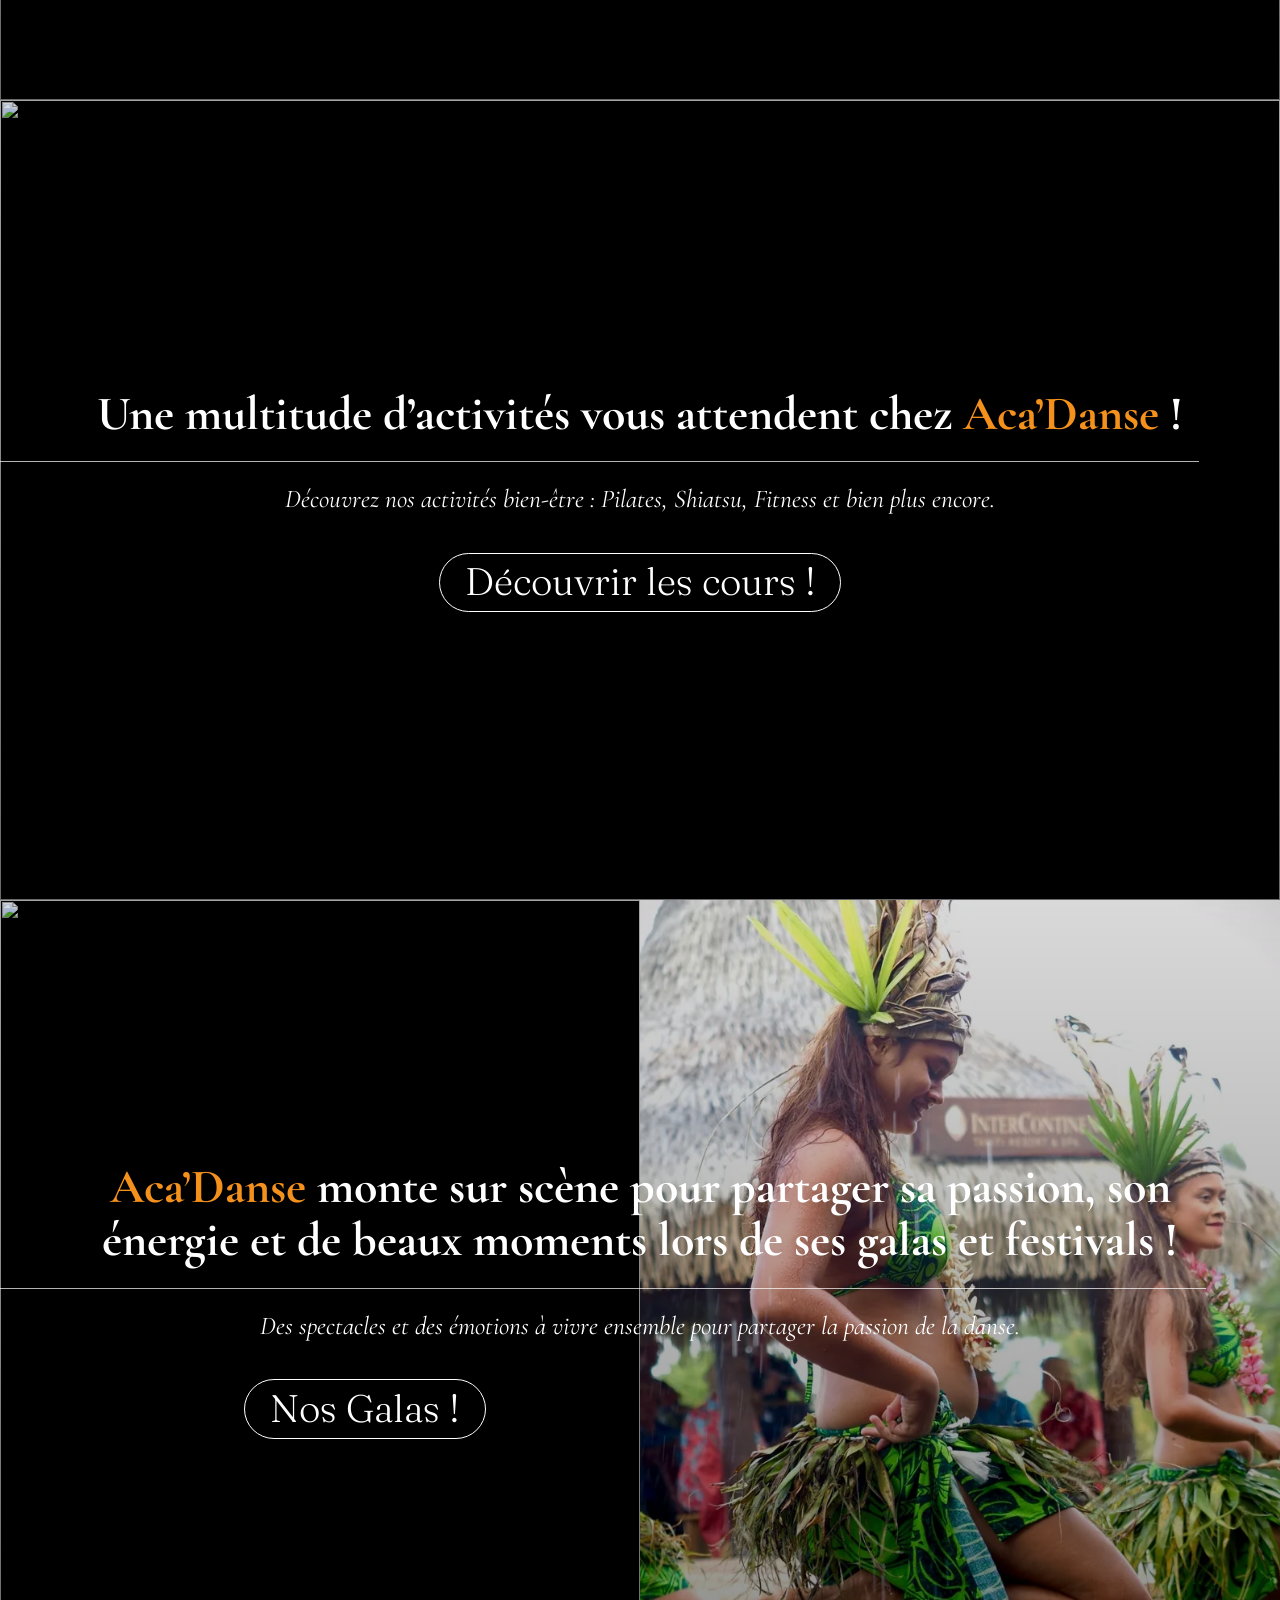
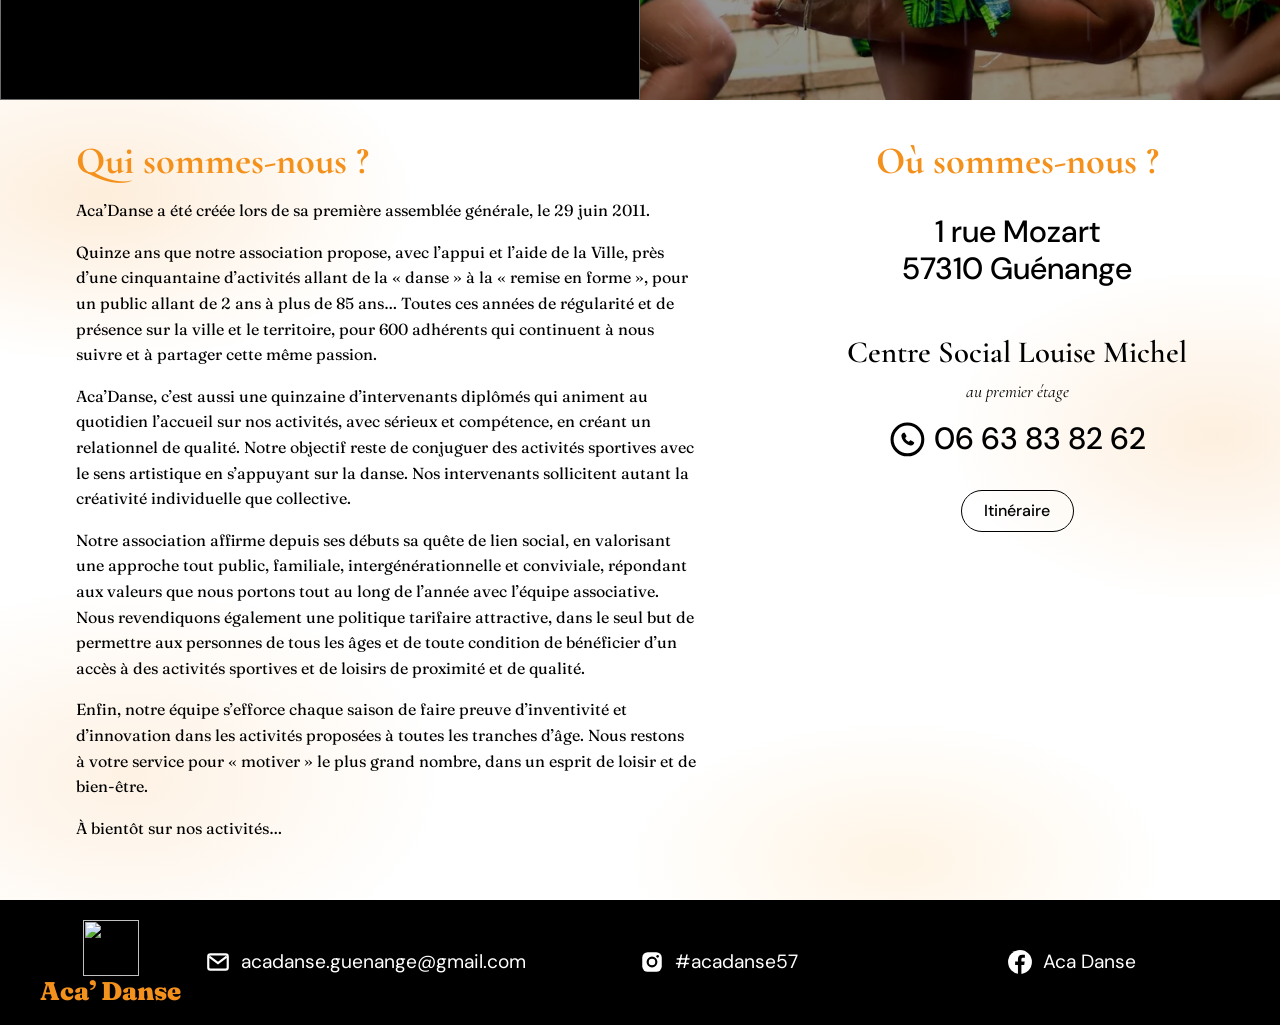
==== commit 6f42b75d: "Nouvelle mise à jour d'après la maquette Figma - Gala 2026 : les diapositives sont maintenant les vi" ====
--- a/index.html
+++ b/index.html
@@ -10,8 +10,8 @@
   <link rel="preconnect" href="https://fonts.googleapis.com">
   <link rel="preconnect" href="https://fonts.gstatic.com" crossorigin>
   <link rel="stylesheet" href="https://fonts.googleapis.com/css2?family=Cormorant+Garamond:ital,wght@0,500;0,600;0,700;1,400&family=DM+Sans:opsz,wght@9..40,400;9..40,500;9..40,700&family=Fraunces:opsz,wght@9..144,300;9..144,400;9..144,700;9..144,900&display=swap">
-  <link rel="stylesheet" href="styles.css?v=3">
-  <script src="app.js?v=3"></script>
+  <link rel="stylesheet" href="styles.css?v=4">
+  <script src="app.js?v=4"></script>
 </head>
 <body data-page="home">
   <nav class="side-dots" aria-label="Sections"></nav>
@@ -47,7 +47,7 @@
     <section class="slide split" id="galas" data-label="Galas et festivals">
       <div class="split-bg">
         <img src="assets/img/home-galas.webp" alt="" loading="lazy">
-        <img src="assets/img/home-festivals.webp" alt="" loading="lazy">
+        <img src="assets/img/home-tahitienne.webp" alt="" loading="lazy">
       </div>
       <div class="slide-content">
         <h2 class="ruled reveal"><em>Aca’Danse</em> monte sur scène pour partager sa passion, son énergie et de beaux moments lors de ses galas et festivals !</h2>
@@ -77,14 +77,6 @@
           <a class="btn btn-dark" href="https://www.google.com/maps/search/?api=1&amp;query=Centre+Social+Louise+Michel+1+rue+Mozart+57310+Gu%C3%A9nange" target="_blank" rel="noopener">Itinéraire</a>
         </address>
       </div>
-      <div class="wrap carousel about-gallery reveal" aria-label="Photos de l’association">
-        <div class="track">
-          <img src="assets/img/about-1.jpg" alt="Un cours de gym dans la salle du centre social." loading="lazy">
-          <img src="assets/img/about-2.jpg" alt="Une démonstration de danse en plein air, devant le public." loading="lazy">
-          <img src="assets/img/about-3.jpg" alt="Des danseuses en rouge et noir lors d’une démonstration en plein air." loading="lazy">
-        </div>
-        <div class="dots"></div>
-      </div>
     </section>
   </main>
 
--- a/styles.css
+++ b/styles.css
@@ -330,13 +330,12 @@
 .where .tel { display: inline-flex; align-items: center; gap: .5rem; font: 500 clamp(1.4rem, 2.4vw, 2rem)/1 var(--sans); text-decoration: none; }
 .where .tel svg { width: 1.2em; height: 1.2em; }
 .where .tel:hover { color: var(--orange); }
-.about-gallery { margin-top: 3rem; }
-.about-gallery .track, .photo-gallery .track { grid-auto-columns: 82%; }
-.about-gallery img, .photo-gallery img { width: 100%; aspect-ratio: 300 / 288; object-fit: cover; border-radius: 16px; }
+.photo-gallery .track { grid-auto-columns: 82%; }
+.photo-gallery img { width: 100%; aspect-ratio: 300 / 288; object-fit: cover; border-radius: 16px; }
 @media (min-width: 860px) {
   .about { min-height: calc(100svh - var(--hh)); padding-left: 60px; }
   .about-grid { grid-template-columns: 1.4fr 1fr; gap: 4rem; }
-  .about-gallery .track, .photo-gallery .track { grid-auto-columns: calc((100% - 2 * 3.5rem) / 3); gap: 3.5rem; }
+  .photo-gallery .track { grid-auto-columns: calc((100% - 2 * 3.5rem) / 3); gap: 3.5rem; }
 }
 @media (min-width: 900px) {
   html:has(body[data-page="home"]) { scroll-snap-type: y proximity; }
@@ -622,14 +621,15 @@
   min-width: 0;
   overflow: hidden;
 }
-.scene img { position: absolute; inset: 0; width: 100%; height: 100%; object-fit: cover; }
-.scene::after { content: ""; position: absolute; inset: 0; background: linear-gradient(90deg, rgb(0 0 0 / .6), rgb(0 0 0 / .1) 60%); }
-.scene-text { position: absolute; z-index: 1; top: clamp(1.5rem, 6vw, 4rem); left: clamp(1rem, 6vw, 5rem); right: 1rem; max-width: 34rem; }
+.scene img, .scene video { position: absolute; inset: 0; width: 100%; height: 100%; object-fit: cover; background: #000; }
+.scene::after { content: ""; position: absolute; inset: 0; background: linear-gradient(90deg, rgb(0 0 0 / .6), rgb(0 0 0 / .1) 60%); pointer-events: none; }
+.scene-text { pointer-events: none; position: absolute; z-index: 1; top: clamp(1.5rem, 6vw, 4rem); left: clamp(1rem, 6vw, 5rem); right: 1rem; max-width: 34rem; }
 .scene h2 { font: 400 clamp(2rem, 4.5vw, 3.4rem)/1.1 var(--serif); }
 .scene-intro h2 { font: 700 clamp(2.4rem, 5vw, 3.6rem)/1.05 var(--serif); }
 .scene-intro h2 strong { display: block; font: 700 clamp(2.8rem, 6vw, 4.4rem)/1 var(--display); }
 .scene-intro p { margin-top: 1rem; font: 400 clamp(1rem, 1.5vw, 1.25rem)/1.45 var(--serif); }
-.show-cta { position: absolute; z-index: 2; right: clamp(1rem, 4vw, 3rem); bottom: 4.5rem; }
+/* Au-dessus de la barre de lecture des vidéos. */
+.show-cta { position: absolute; z-index: 2; right: clamp(1rem, 4vw, 3rem); bottom: 7.5rem; }
 .show-cta .btn { font-size: clamp(1rem, 1.6vw, 1.35rem); padding: .35em 1em; background: rgb(0 0 0 / .35); }
 .show .dots { color: #fff; }
 .show .arrow[data-dir="-1"] { left: 16px; }
